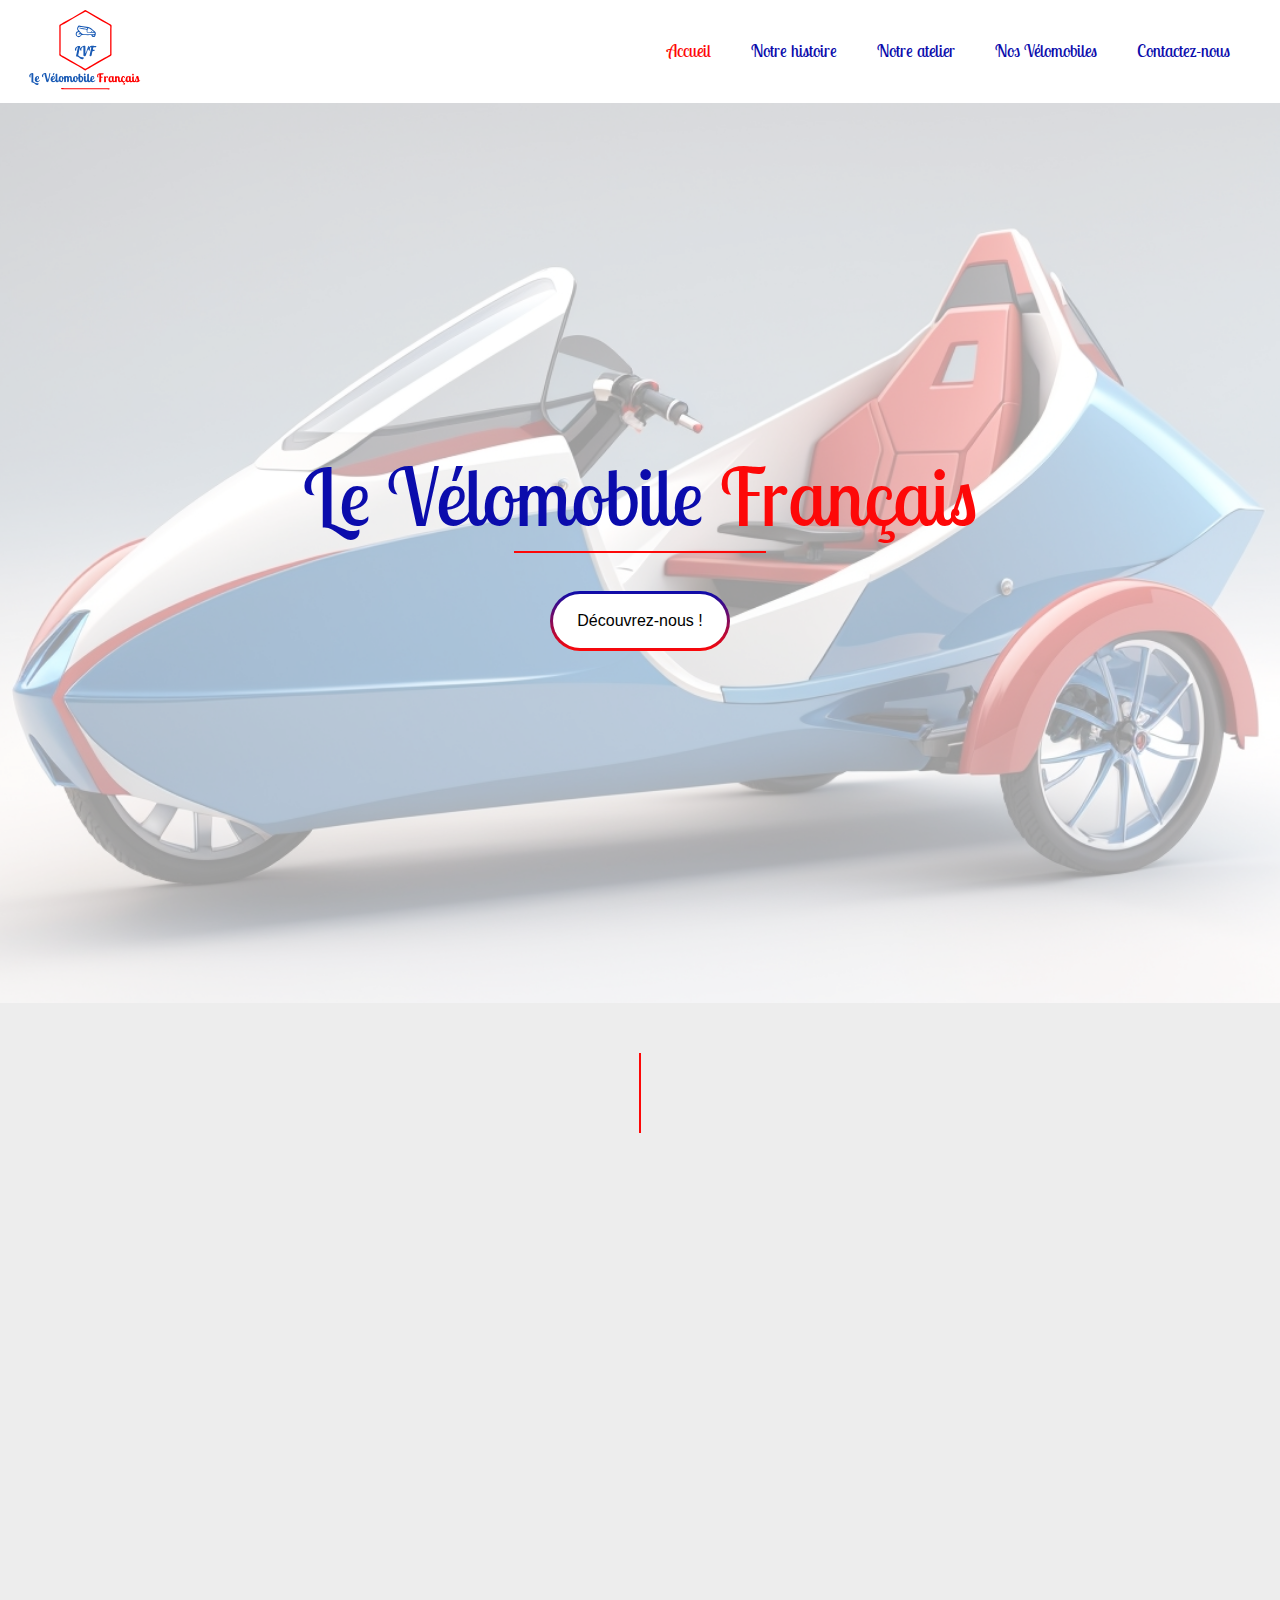
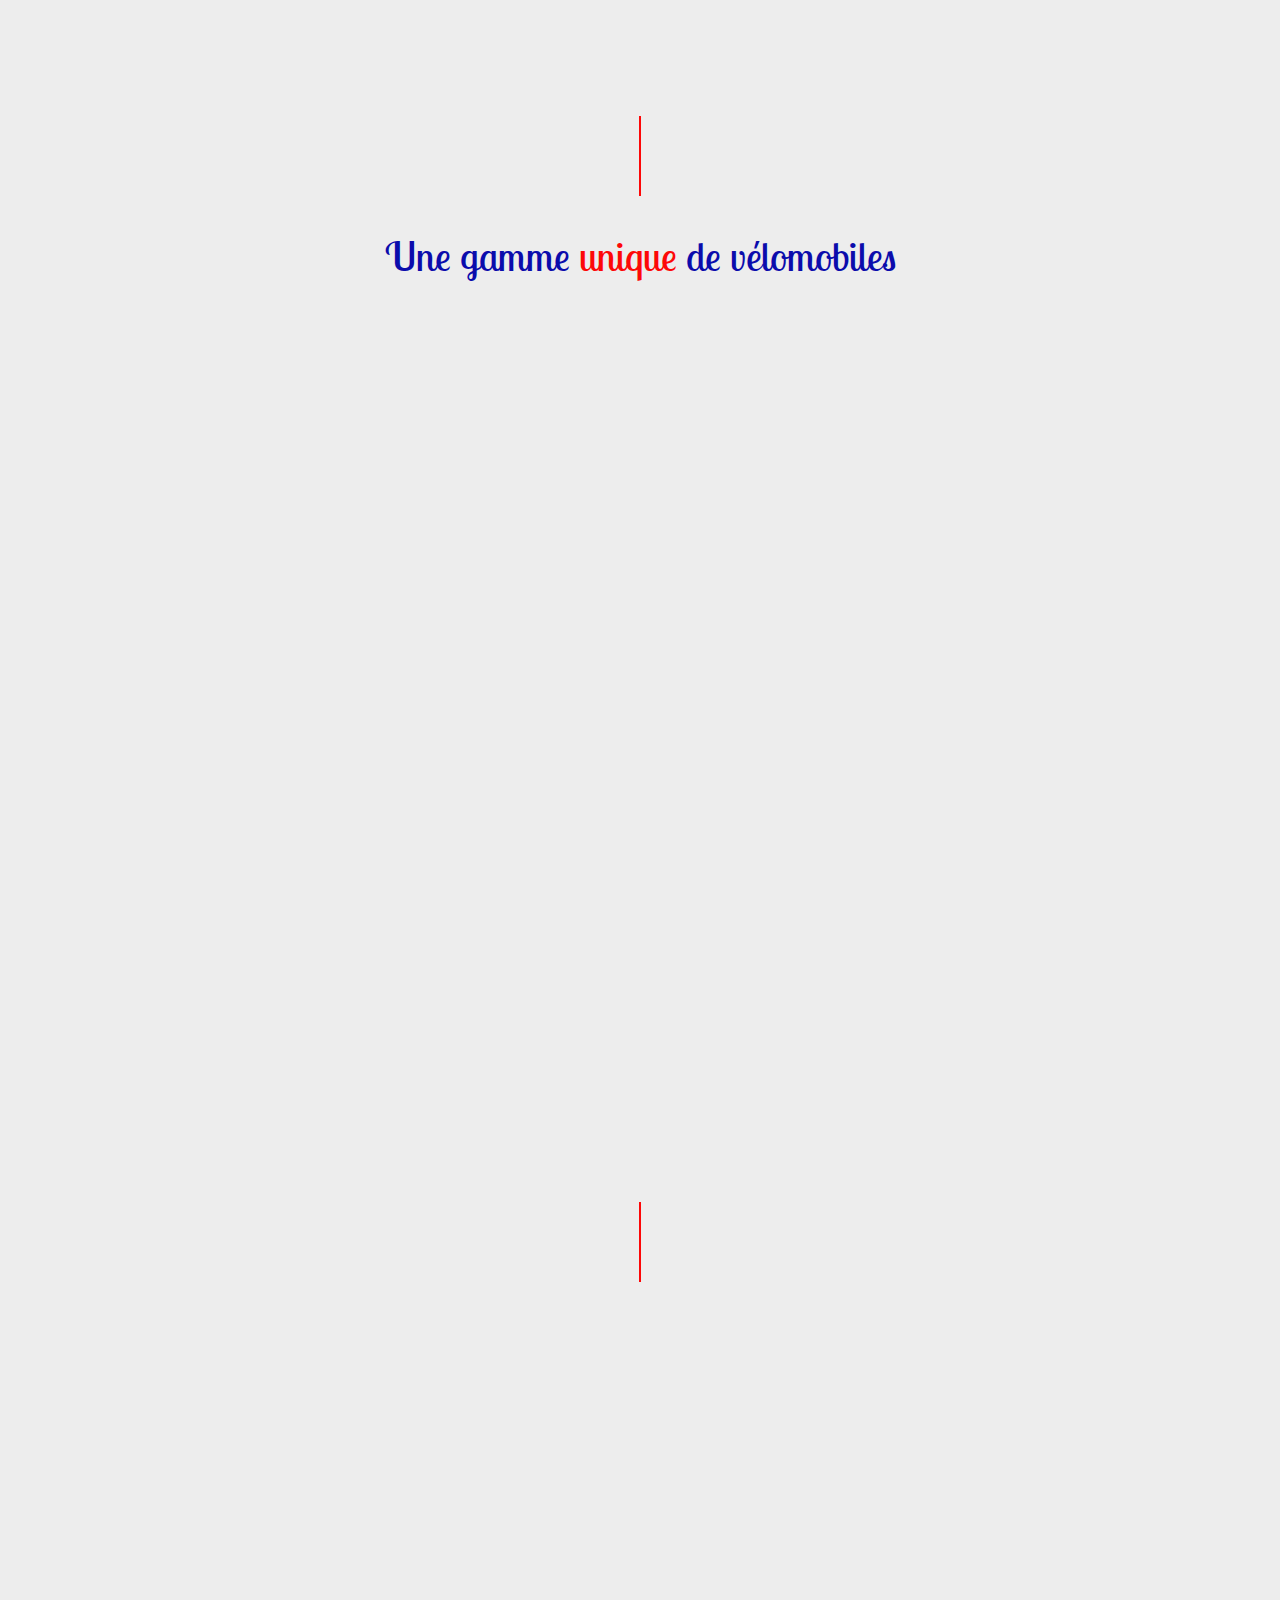
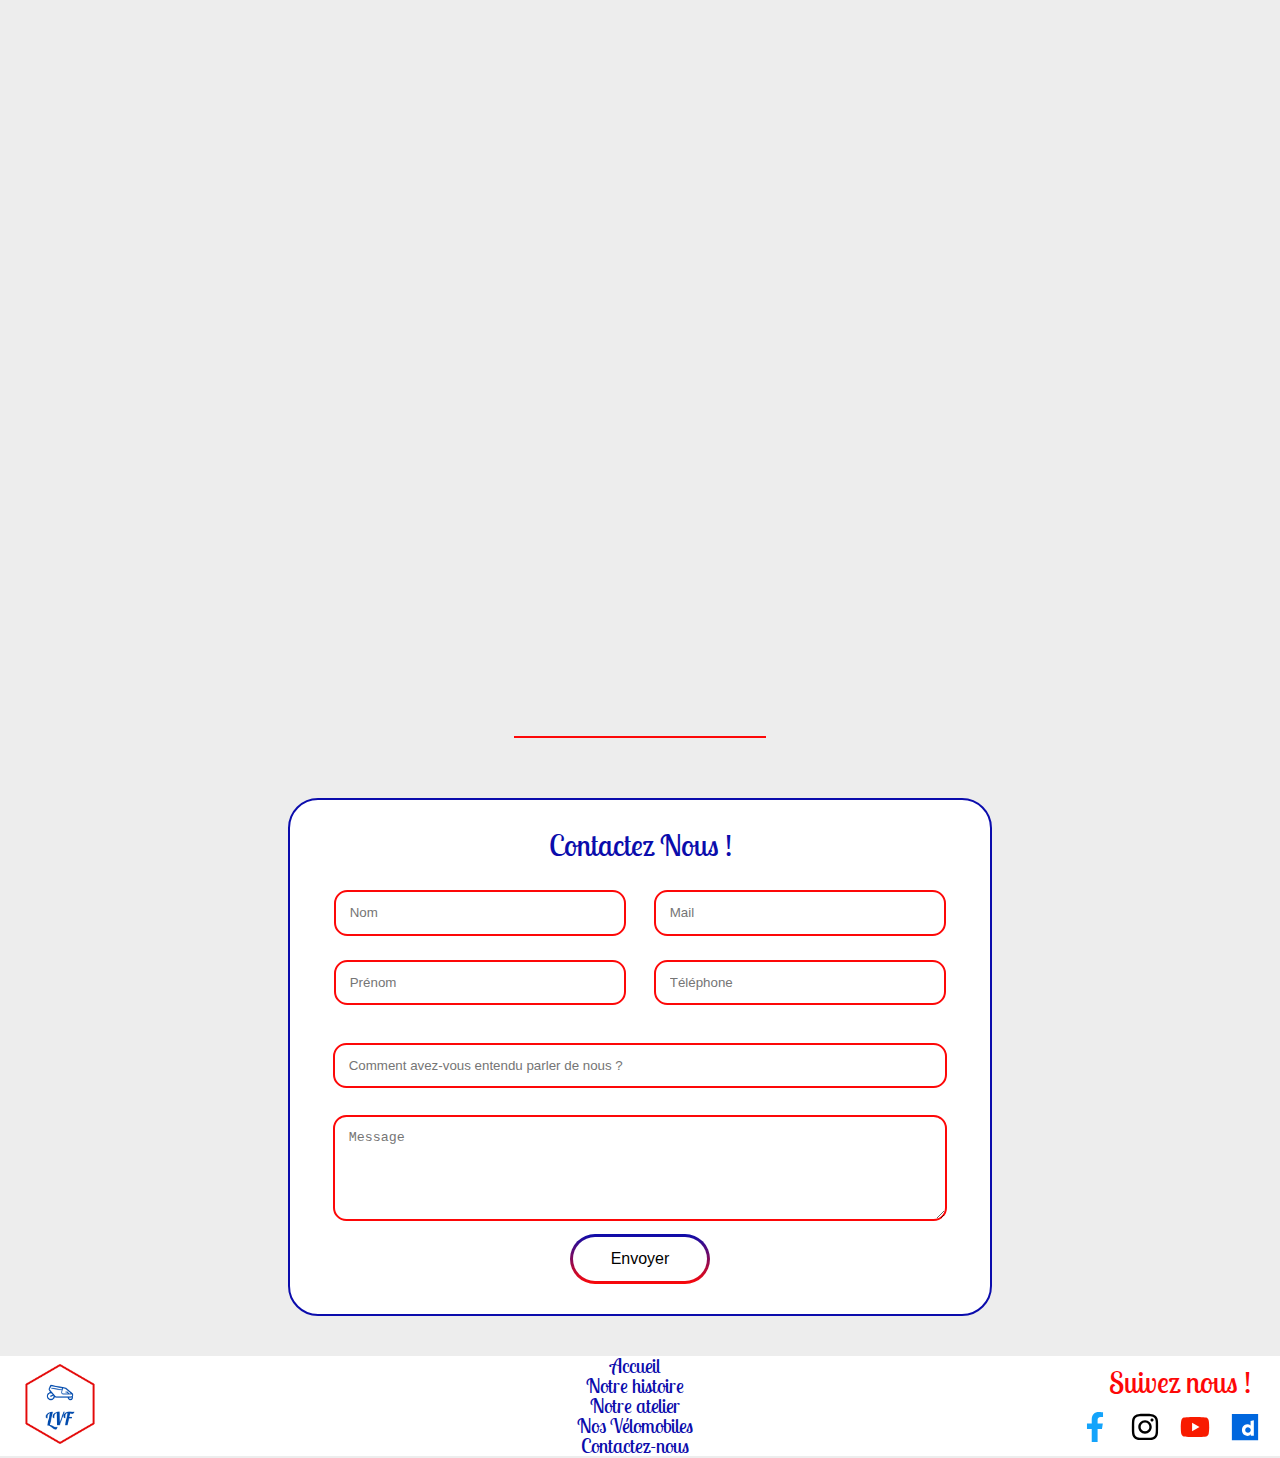
==== LVF/index.html @ bf7db711 "modif header/footer" ====
<!DOCTYPE html>
<html lang="fr">
  <head>
    <meta charset="UTF-8" />
    <meta name="viewport" content="width=device-width, initial-scale=1.0" />
    <link rel="stylesheet" href="./style/reset.css" />
    <link rel="preconnect" href="https://fonts.googleapis.com" />
    <link rel="preconnect" href="https://fonts.gstatic.com" crossorigin />
    <link
      href="https://fonts.googleapis.com/css2?family=Lobster+Two:wght@700&family=Roboto:wght@300;400;700&display=swap"
      rel="stylesheet"
    />
    <link rel="stylesheet" href="./style/general.css" />
    <link rel="stylesheet" href="./style/header.css" />
    <link rel="stylesheet" href="./style/footer.css" />
    <script type="module" src="./script/main.js"></script>
    <script type="module" src="./script/defilement.js" defer></script>
    <title>Le Vélomobile Français - Accueil</title>
  </head>
  <body>
    <header>
      <nav class="navbar" id="navbar">
        <a href="#" class="logo"
          ><img
            src="./assets/imgs/lvf-logo+txt.svg"
            alt="Logo Le Vélomobile Français"
            title="Logo LVF"
            id="logo"
        /></a>
        <a href="#" class="logo2"
          ><img
            src="./assets/imgs/logo.png"
            alt="Logo Le Vélomobile Français"
            title="Logo LVF"
            id="logo1"
        /></a>
        <div class="navlinks">
          <ul class="position-hover">
            <li><a href="#" class="active">Accueil</a></li>
            <li><a href="./html/histoire.html">Notre histoire</a></li>
            <li><a href="./html/usines.html">Notre atelier</a></li>
            <li><a href="./html/modeles.html">Nos Vélomobiles</a></li>
            <li><a href="#contact">Contactez-nous</a></li>
          </ul>
        </div>
        <div id="icons"></div>
      </nav>
    </header>
    <main>
      <div class="container-title">
        <div class="overlay">
          <h1>Le Vélomobile <span>Français</span></h1>
          <div class="horizontalLine"></div>
          <a href="./html/histoire.html">
            <button type="button" class="button-design">
              Découvrez-nous !
            </button>
          </a>
        </div>
      </div>
      <div class="verticalLine"></div>
      <section class="first-container">
        <div class="container-content reveal">
          <div class="content-text reveal-2">
            <p>
              Lorem ipsum dolor sit, amet consectetur adipisicing elit. Odio
              obcaecati alias ad velit voluptates provident facilis laudantium
              placeat voluptate, deleniti neque, eligendi quia distinctio
              dolorum exercitationem expedita libero dolores ex.
            </p>
          </div>
          <div class="picture-content-title reveal-2">
            <img src="assets/imgs/shop.png" />
          </div>
        </div>
      </section>

      <div class="verticalLine"></div>

      <section class="second-container">
        <h2>Une gamme <span class="active">unique</span> de vélomobiles</h2>

        <div class="container-box reveal">
          <div class="picture-content-one reveal-2">
            <img
              src="./assets/imgs/LVF Q.jpg"
              alt="Modèle de vélomobile LVF-Q"
              title="Modèle LVF-Q"
            />
          </div>
          <div class="content-about-one reveal-2">
            <h3>Notre modèle <span class="active-blue">LVF-Q</span></h3>
            <ul>
              <li>Caractéristiques technique</li>
              <li>poids</li>
              <li>vitesse</li>
              <li>machin</li>
            </ul>

            <a href="./html/modeles.html">
              <button type="button" class="button-design">
                En savoir plus !
              </button>
            </a>
          </div>
        </div>
        <div class="container-box reveal">
          <div class="content-about-two reveal-4">
            <h3>Notre modèle <span class="active">LVF-S</span></h3>
            <ul>
              <li>Caractéristiques technique</li>
              <li>poids</li>
              <li>vitesse</li>
              <li>machin</li>
            </ul>

            <a href="./html/modeles.html">
              <button type="button" class="button-design">
                En savoir plus !
              </button>
            </a>
          </div>
          <div class="picture-content-two reveal-4">
            <img
              src="./assets/imgs/LVF S.jpg"
              alt="Modèle de vélomobile LVF-S"
              title="Modèle LVF-S"
            />
          </div>
        </div>
      </section>

      <div class="verticalLine"></div>
      <section class="third-container">
        <div class="container-box three reveal">
          <div class="container-picture-three reveal-2">
            <h3>Notre <span class="active">Histoire</span></h3>
            <img
              src="../LVF/assets/imgs/comedie.jpg"
              alt="Image du centre-ville"
              title="Centre-ville"
            />
          </div>
          <div class="container-content-three reveal-2">
            <p>
              Lorem ipsum dolor sit amet, consectetur adipisicing elit.
              Blanditiis atque rerum beatae excepturi libero ad, iste laudantium
              ab culpa quod quae facere. Reiciendis commodi voluptate quod non
              fugit esse aperiam.
            </p>
            <a href="./html/histoire.html"
              ><button type="button" class="button-design">
                Notre histoire
              </button></a
            >
          </div>
        </div>
        <div class="container-box threeBis reveal">
          <div class="container-content-three reveal-3">
            <p>
              Lorem ipsum dolor sit amet, consectetur adipisicing elit.
              Blanditiis atque rerum beatae excepturi libero ad, iste laudantium
              ab culpa quod quae facere. Reiciendis commodi voluptate quod non
              fugit esse aperiam.
            </p>
            <a href="./html/usines.html"
              ><button type="button" class="button-design">
                Notre Usine
              </button></a
            >
          </div>
          <div class="container-picture-three reveal-3">
            <h3><span class="active">Notre</span> Usine</h3>
            <img
              src="../LVF/assets/imgs/DreamShaper_v7_generate_factory_picture_with_photovoltaic_pane_1.jpg"
              alt="Image du centre-ville"
              title="Centre-ville"
            />
          </div>
        </div>
      </section>
      <div class="horizontalLine"></div>
    </main>
  </body>
</html>
---- LVF/style/general.css ----
:root {
  --blue: #0b0cac;
  --red: #fd0808;
  --black: #000;
  --white: #fff;
  --background: #ededed;
}

html {
  font-family: "Roboto", sans-serif;
  font-size: 1rem;
  scroll-behavior: smooth;
}

body {
  margin: 0;
  height: 100%;
  width: 100%;
}

h1,
h2,
h3,
h4 {
  font-family: "Lobster Two", fantasy;
}

h3 {
  font-size: 1.5em;
}

body {
  background-color: var(--background);
}

/*Image qui prend toute la largeur*/
.wide {
  width: 100%;
}
.img-cover {
  object-fit: cover;
}

/*Image inversée*/
.flipped {
  transform: scaleX(-1);
}

h2 {
  color: var(--blue);
  font-size: 2em;
  text-align: center;
  margin: 1em 0;
}

/*Premiere section */

.container-title {
  background-image: url("../assets/imgs/LVF\ Q.jpg");
  height: 100vh;
  background-size: cover;
  background-position: center;
  position: relative;
  margin: 0 0 2.5em;
}
/*filtre eclaircissant*/
.overlay {
  display: flex;
  justify-content: center;
  flex-direction: column;
  align-items: center;
  position: absolute;
  top: 0;
  right: 0;
  bottom: 0;
  left: 0;
  background-color: rgba(255, 255, 255, 0.6);
  z-index: 1;
}

.container-title h1 {
  font-size: 4em;
  color: var(--blue);
  margin: 0 0 5px 0;
  z-index: 1;
}
.container-title span {
  color: var(--red);
}

.overlay .button-design {
  width: 180px;
  height: 60px;
  z-index: 1;
  background: rgba(255, 255, 255, 0.8);
  background-image: linear-gradient(180deg, white, white),
    linear-gradient(180deg, var(--blue), var(--red));
  border: 3px solid transparent;
  background-clip: padding-box, border-box;
  background-origin: border-box;
  margin: 1.75rem 0 0 0;
  border-radius: 30px;
  font-size: 16px;
  cursor: pointer;
  transition: transform 0.1s ease-out;
}

.button-design {
  width: 140px;
  height: 50px;
  z-index: 1;
  background-image: linear-gradient(180deg, white, white),
    linear-gradient(180deg, var(--blue), var(--red));
  border: 3px solid transparent;
  background-clip: padding-box, border-box;
  background-origin: border-box;
  margin: 1.75rem 0 0 0;
  border-radius: 30px;
  font-size: 16px;
  cursor: pointer;
  transition: transform 0.1s ease-out;
}

.button-design:hover {
  transform: scale(1.1);
}

.horizontalLine {
  width: 250px;
  border: 1px solid var(--red);
  text-align: center;
  margin: 3em auto;
}

.container-title .overlay .horizontalLine {
  margin: 10px auto;
}

.verticalLine {
  width: 0;
  height: 80px;
  border-right: 2px solid var(--red);
  margin: 10px auto;
}

section {
  margin: 2em 0 2em 0;
}

/*Premiere section présentation*/
.container-content {
  display: flex;
  justify-content: space-between;
  align-items: center;
}
.content-text {
  padding: 2em;
}
.picture-content-title img {
  width: 850px;
  height: 500px;
}


/*Notre gamme unique*/
.container-box {
  display: flex;
  justify-content: space-between;
  margin: 40px 0 0 0;
  align-items: start;
}
.picture-content-one img {
  width: 43.75rem;
  height: 25rem;
  border-radius: 0 400px 100px 0;
}
.content-about-one {
  display: flex;
  flex-direction: column;
  align-items: center;
  margin: 3.75rem 12.5rem 0 0;
  background-color: var(--white);
  padding: 1.5em;
  border-radius: 10% 20% 10% 20%;
  box-shadow: var(--blue) 0px 2px 5px -1px, var(--blue) 0px 1px 3px -1px;
  transition: transform 0.1s ease-out;
}


.content-about-one ul li {
  text-align: center;
  margin: 0.5em 0 0 0;
}
.active-blue {
  color: var(--blue);
}
.picture-content-two img {
  width: 43.75rem;
  height: 25rem;
  border-radius: 400px 0 0 100px;
}

.content-about-two {
  display: flex;
  flex-direction: column;
  align-items: center;
  margin: 3.75rem 0 0 12.5rem;
  background-color: var(--white);
  padding: 1.5em;
  border-radius: 20% 10% 20% 10%;
  transition: transform 0.1s ease-out;
  box-shadow: var(--red) 0px 2px 5px -1px, var(--red) 0px 1px 3px -1px;
}
.content-about-two:hover {
  transform: scale(1.1);
}
.content-about-two ul li {
  text-align: center;
  margin: 0.5em 0 0 0;
}

/*section histoire/usine*/
.container-picture-three {
  text-align: center;
}
.container-picture-three h3 {
  color: var(--blue);
  margin: 0 0 1.5rem 0;
}
.container-picture-three img {
  width: 43.75rem;
  height: 25rem;
}
.container-content-three {
  display: flex;
  width: 25rem;
  margin: 8rem auto;
  flex-direction: column;
  justify-content: center;
  align-items: center;
  text-align: justify;
}

/*formulaire*/

form {
  border: 2px solid var(--blue);
  display: flex;
  width: 50%;
  display: flex;
  flex-direction: column;
  margin: 0 auto;
  padding: 1.5em;
  border-radius: 1.5em;
  background-color: var(--white);
}
form h3 {
  text-align: center;
  color: var(--blue);
  margin: 0 0 1em 0;
}

/* Cacher les labels sauf pour les Screen Readers */
label {
  clip: rect(0 0 0 0);
  clip-path: inset(50%);
  height: 1px;
  overflow: hidden;
  position: absolute;
  white-space: nowrap;
  width: 1px;
}

.div-form-container {
  display: flex;
  justify-content: space-between;
  align-items: center;
  width: 100%;
}
.first-form-bloc,
.second-form-bloc {
  margin: 0 auto;
  text-align: center;
  width: 100%;
}
.first-form-bloc input,
.second-form-bloc input {
  width: 91%;
  box-sizing: border-box;
  margin: 0 0 1.8em 0;
}

input,
textarea {
  margin: 1em;
  padding: 1em;
  border-radius: 1em;
  border: 2px solid var(--red);
}

form .button-design {
  margin: 0 auto;
}
/*style pour le défilement transition*/
.reveal-loaded .reveal [class*="reveal-"] {
  opacity: 0 !important;
  animation: none !important;
  transition: 0s !important;
}

.reveal-loaded [class*="reveal-"] {
  animation: revealAnimation 1s cubic-bezier(0.5, 0, 0, 1) both;
}

.reveal-loaded .reveal-2 {
  animation-delay: 0.1s;
}

.reveal-loaded .reveal-3 {
  animation-delay: 0.2s;
}

.reveal-loaded .reveal-4 {
  animation-delay: 0.3s;
}

@media (prefers-reduced-motion: reduce) {
  .reveal-loaded [class*="reveal-"] {
    animation: none !important;
  }
}

@keyframes revealAnimation {
  0% {
    opacity: 0;
    transform: translateY(30px);
  }
  100% {
    opacity: 1;
    transform: translateY(0px);
  }
}


/*Media QUERIES*/

@media screen and (max-width: 992px) {
  .container-title {
    width: 100%;
    height: 50vh;
  }
  .container-title h1 {
    font-size: 2.3em;
  }
  .container-content {
    display: flex;
    flex-direction: column;
  }
  .content-text {
    margin: 10px auto;
    width: 70%;
    text-align: justify;
  }
  .picture-content-title img {
    width: 100%;
    height: auto;
  }
  .picture-content-one img {
    width: 100%;
    height: auto;
  }
  .content-about-one .button-design {
    margin: 1em 0 0 1em;
  }
  .content-about-two .button-design {
    margin: 1em 1em 0 0;
  }
  h3 {
    font-size: 1em;
  }
  .content-about-one,
  .content-about-two {
    margin: 0 1em 0 1em;
  }

  .picture-content-two img {
    width: 100%;
    height: auto;
  }
  .container-picture-three img {
    width: 100%;
    height: auto;
  }
  .three {
    display: flex;
    flex-direction: column;
  }
  .container-content-three {
    margin: 1em auto;
  }
  .threeBis {
    display: flex;
    flex-direction: column;
  }
  .threeBis .container-picture-three {
    order: 1;
  }
  .threeBis .container-content-three {
    order: 2;
  }
  .div-form-container {
    display: flex;
    flex-direction: column;
  }
}

/*** MEDIA QUERIES GENERAUX ***/

/* Extra small devices (phones, 600px and down) */
@media only screen and (max-width: 600px) {
  body {
    font-size: 1em;
  }
}

/* Small devices (portrait tablets and large phones, 600px and up) */
@media only screen and (min-width: 600px) {
  body {
    font-size: 1em;
  }
}

/* Medium devices (landscape tablets, 768px and up) */
@media only screen and (min-width: 768px) {
  body {
    font-size: 1.1em;
  }
}

/* Large devices (laptops/desktops, 992px and up) */
@media only screen and (min-width: 992px) {
  body {
    font-size: 1.2em;
  }
 }
 
 /* Extra large devices (large laptops and desktops, 1200px and up) */
 @media only screen and (min-width: 1200px) {
  body {
    font-size: 1.25em;
  }
 }
---- LVF/style/header.css ----
:root {
  --blue: #0b0cac;
  --red: #fd0808;
  --black: #000;
  --white: #fff;
}

header {
  height: 100%;
  width: 100%;
  background-color: var(--white);
}



#logo {
  width: 150px;
  height: 80px;
}
#logo1{
  width:80px;
  height: 80px;
  display:none;
}
.navbar {
  display: flex;
  justify-content: space-between;
  padding: 10px;
  align-items: center;
  box-sizing: border-box;
}
.navbar a {
  text-decoration: none;
  color: black;
}

.navlinks ul {
  display: flex;
  justify-content: space-between;
  align-items: center;
  font-family: "Lobster Two", fantasy;
  font-size: 17px;
}
/*ligne au survol de la souris*/
.navlinks ul li a {
  position: relative;
}
.navlinks ul li a::before {
  content: "";
  width: 0;
  height: 2px;
  background-color: var(--red);
  /* Couleur du trait */
  position: absolute;
  bottom: -5px;
  left: 0;
  transition: 0.5s ease;
}

/* Au survol du lien, on élargi le trait */
.navlinks ul li a:hover::before {
  width: 100%;
  /* Largeur maximale du trait */
}
.navlinks ul li {
  margin: 0 40px 0 0;
}

.navlinks ul li a {
  color: var(--blue);
}

.active {
  color: var(--red) !important;
}

#icons {
  cursor: pointer;
  display: none;
}

/* Gestion mobiles */

@media (max-width: 800px) {
  #icons {
    display: block;
    margin: 0 1em 0 0;
  }

  #icons:before {
    content: "\2630";
    z-index: 9;
    font-size: 2em;
    color: var(--blue)
  }

  .activeBurger #icons:before {
    content: "\2715";
    z-index: 10;
  }
  .navbar {
    height: 130px;
  }
  #logo{
    display:none;
  }
  .logo2{
    position: absolute;
    margin: 0 1em 0 1em;
  }
  #logo1 {
    display: block;
    
  }
  nav ul {
    z-index: 5;
    position: absolute;
    left: -100%;
    top: 0;
    flex-direction: column;
    background-color: white;
    width: 100%;

    transition: 0.25s;
  }

  nav ul li {
    width: 100%;
    text-align: center;
    padding: 3px 0;
  }

  nav.activeBurger ul {
    left: 35%;
    width: 50%;
  }
}
---- LVF/style/footer.css ----
:root {
  --blue: #0b0cac;
  --red: #fd0808;
  --black: #000;
  --white: #fff;
  --background: #ededed;
}

/*footer*/

footer {
  background-color: white;
}
.div-container {
  display: flex;
  justify-content: space-between;
  align-items: center;
}
.ul-box {
  margin: 0 0 0 3.5em;
  text-align: center;
  font-family: "Lobster two", sans-serif;
}
.div-title-tab h3 {
  margin: 0 0 0.5em 0;
  color: var(--red);
}
.ul-box ul li a {
  text-decoration: none;
  color: var(--blue);
}
.div-social-tab {
  display: flex;
  align-items: center;
  flex-direction: column;
}

.div-social-tab img {
  width: 30px;
  height: 30px;
  margin: 0 1em 0 0;
}
.div-logo img {
  width: 80px;
  height: 80px;
  margin: 0 1em 0 1em;
}

/* couleurs icones */

.icon0{
  filter: invert(70%) sepia(55%) saturate(6953%) hue-rotate(179deg) brightness(104%) contrast(97%);
}

.icon2{
  filter: invert(18%) sepia(77%) saturate(6926%) hue-rotate(15deg) brightness(103%) contrast(110%);
}

.icon3{
  filter: invert(24%) sepia(55%) saturate(3353%) hue-rotate(202deg) brightness(102%) contrast(101%);
}

@media screen and (max-width: 992px) {
  .div-social-tab {
    display: flex;
    margin: 0 1em 0 0;
  }
  .div-social-tab img {
    width: 100%;
  }
  .div-icon-tab {
    display: flex;
    flex-direction: row;
  }
}
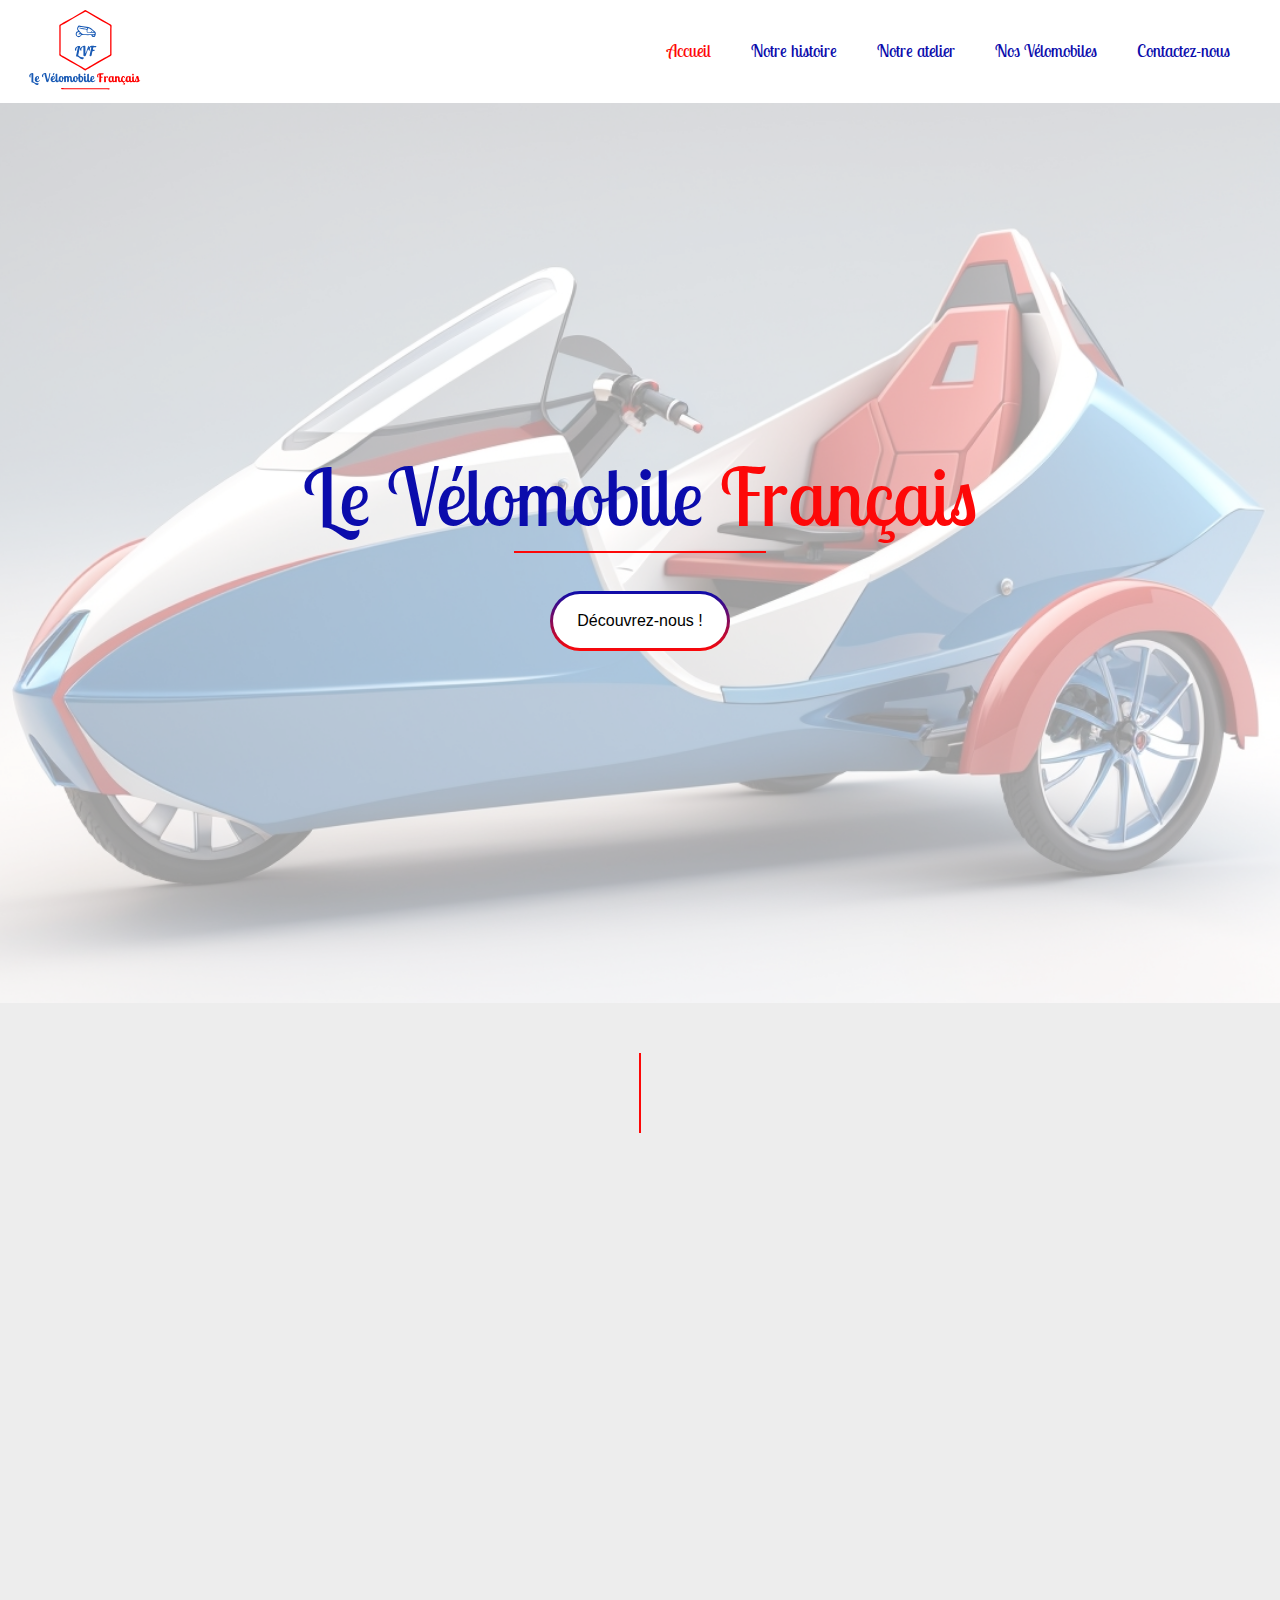
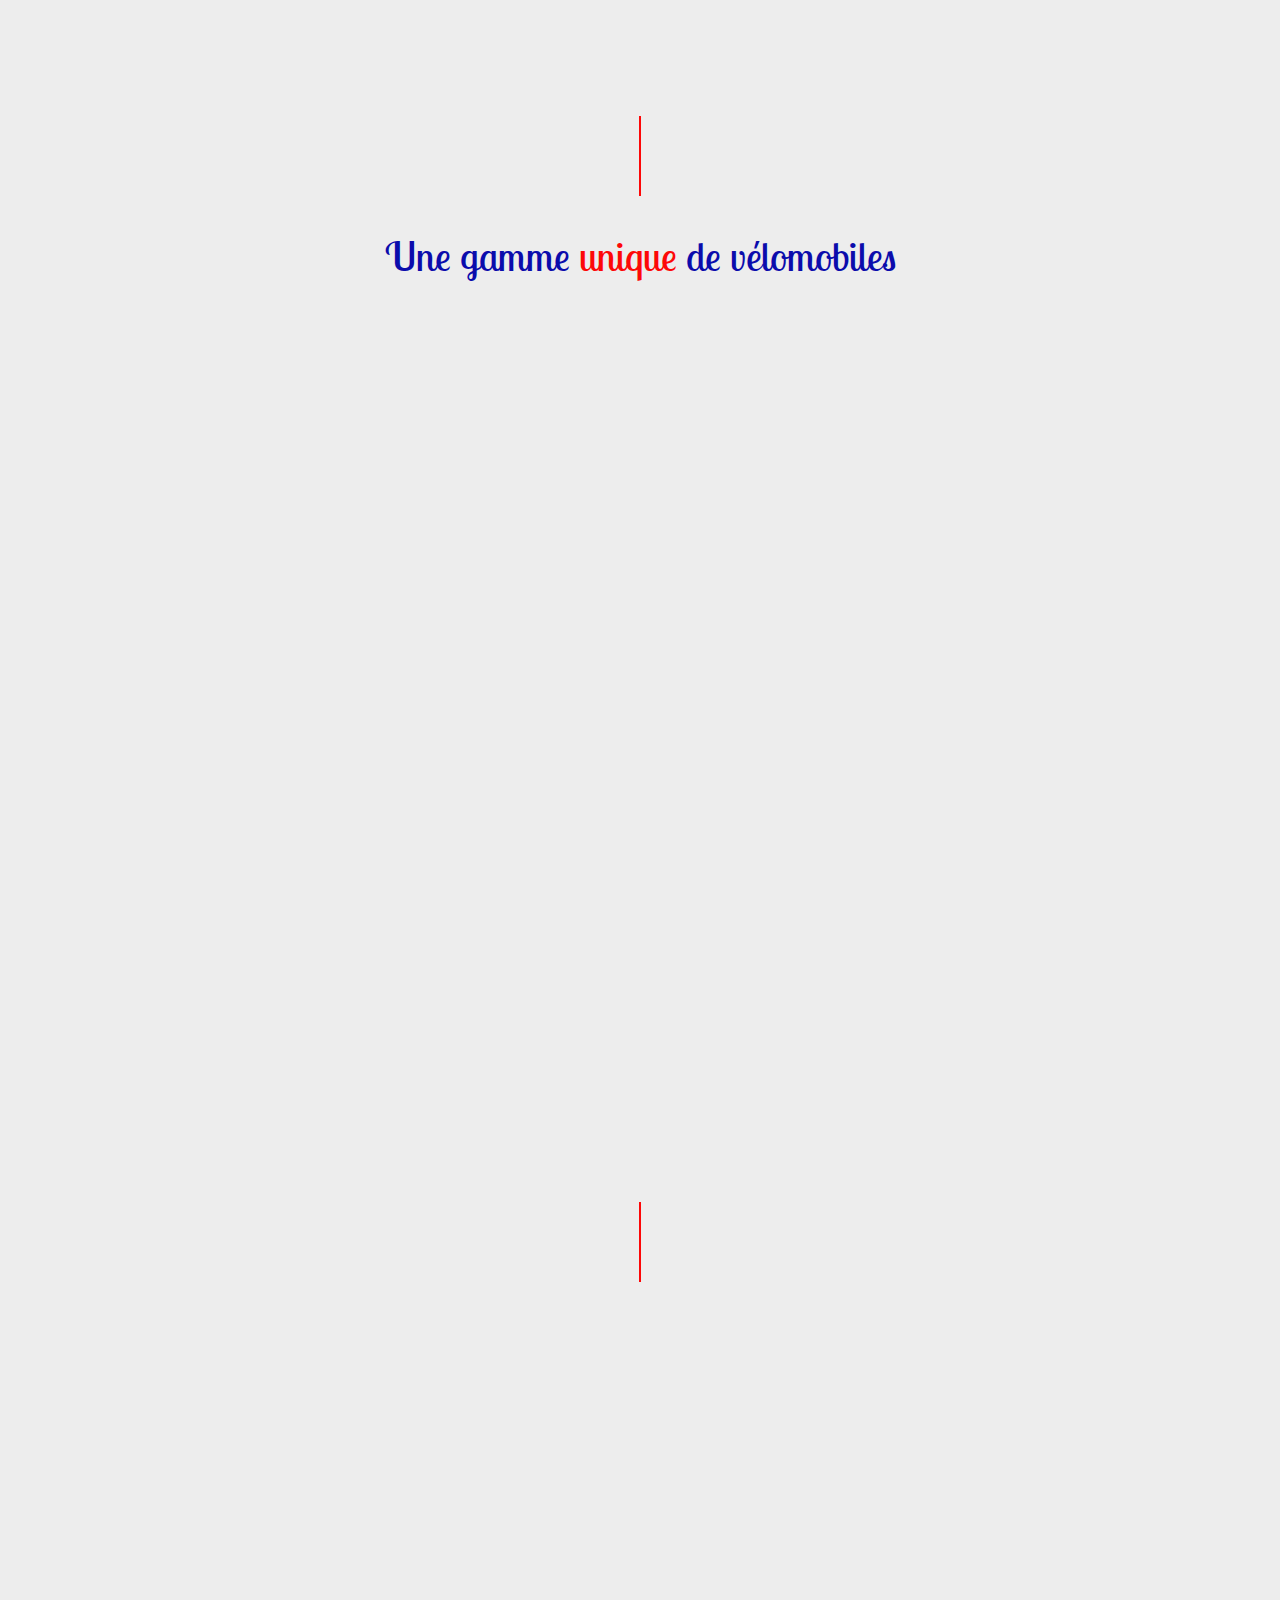
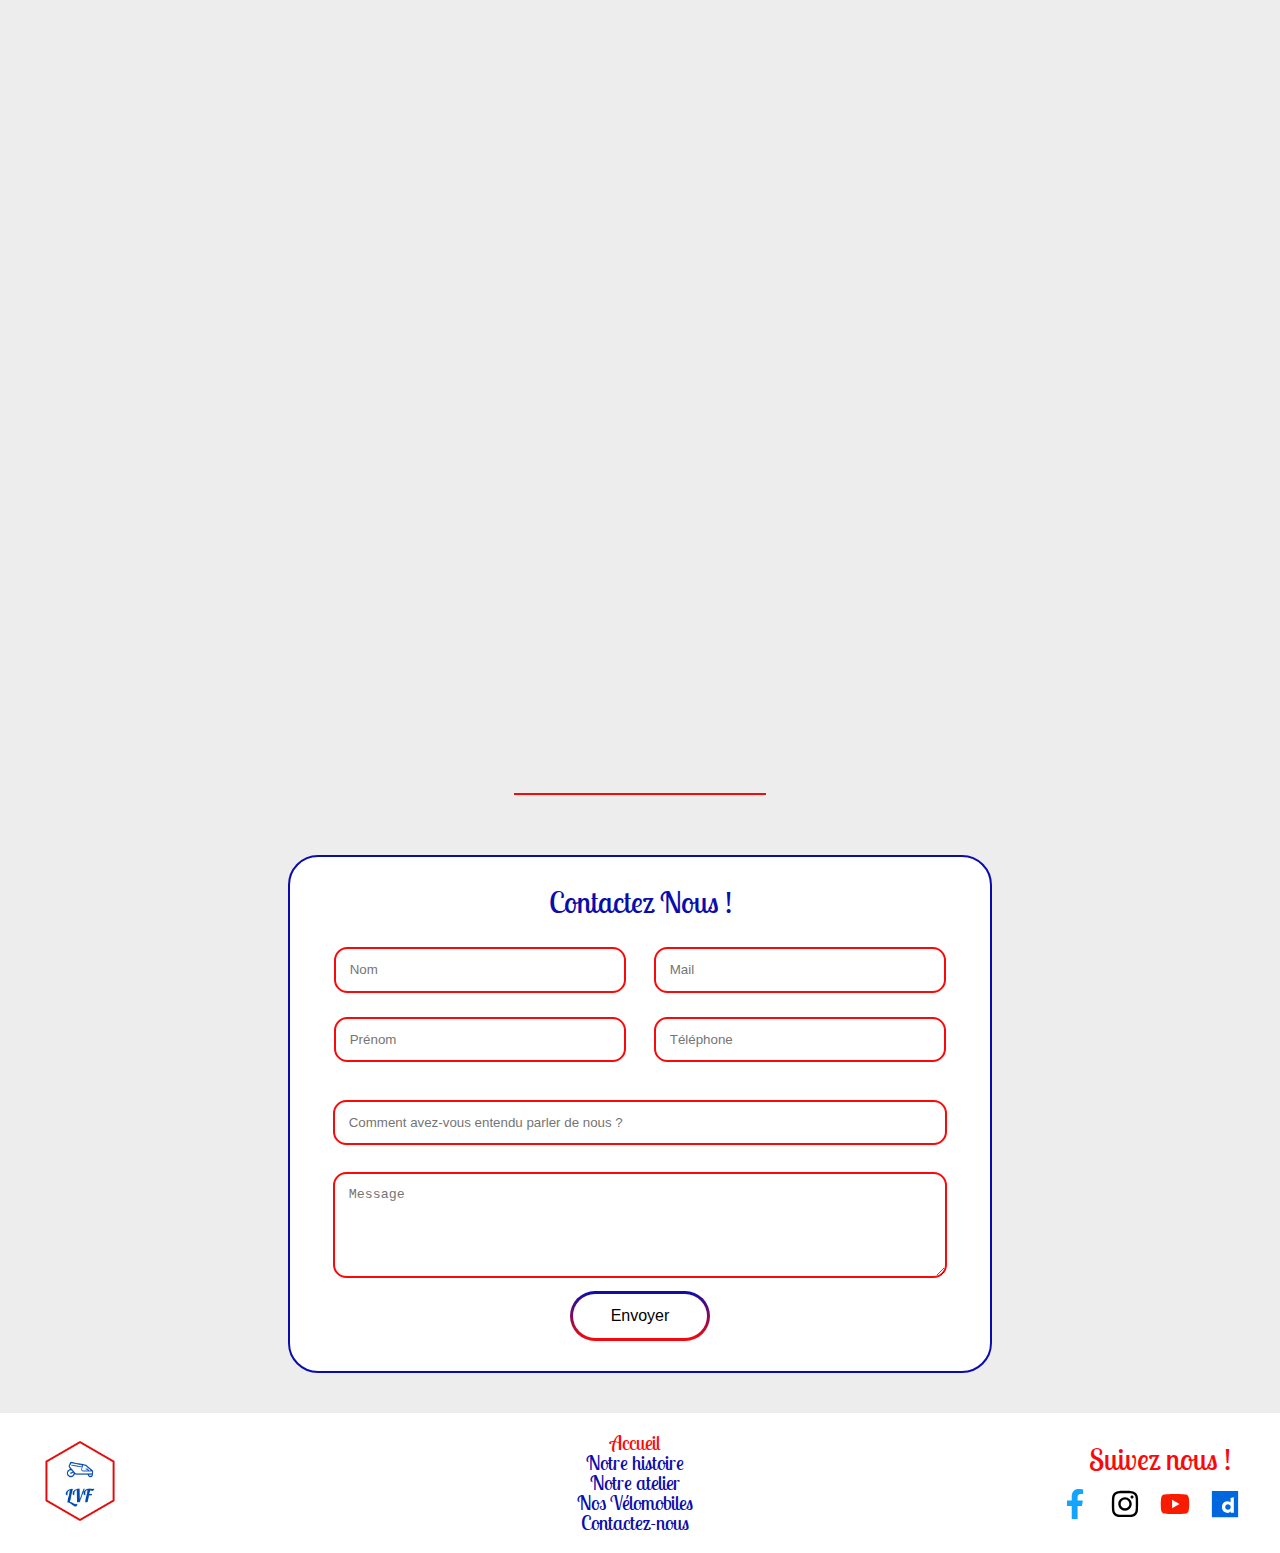
==== commit 83385352: "Merge branch 'developgbb'" ====
--- a/LVF/index.html
+++ b/LVF/index.html
@@ -63,10 +63,12 @@
         <div class="container-content reveal">
           <div class="content-text reveal-2">
             <p>
-              Lorem ipsum dolor sit, amet consectetur adipisicing elit. Odio
-              obcaecati alias ad velit voluptates provident facilis laudantium
-              placeat voluptate, deleniti neque, eligendi quia distinctio
-              dolorum exercitationem expedita libero dolores ex.
+              Nos showrooms sont à l'image de nos produits, modernes et
+              parfaitement intégrés à leur environnement.Venir découvrir ces
+              lieux de partage et d'informations afin de pouvoir, peut être,
+              visiter notre usine en exclusivitée.Très vite vous pourrez venir y
+              essayer nos modèles LVF-Q et LVF-S en exclusivité et passer
+              commande.
             </p>
           </div>
           <div class="picture-content-title reveal-2">
@@ -92,9 +94,9 @@
             <h3>Notre modèle <span class="active-blue">LVF-Q</span></h3>
             <ul>
               <li>Caractéristiques technique</li>
-              <li>poids</li>
-              <li>vitesse</li>
-              <li>machin</li>
+              <li>poids : 130kg</li>
+              <li>vitesse: jusqu'à 45km/h</li>
+              <li>Prix : A partir de 5000€*</li>
             </ul>
 
             <a href="./html/modeles.html">
@@ -109,9 +111,9 @@
             <h3>Notre modèle <span class="active">LVF-S</span></h3>
             <ul>
               <li>Caractéristiques technique</li>
-              <li>poids</li>
-              <li>vitesse</li>
-              <li>machin</li>
+              <li>poids : 100kg</li>
+              <li>vitesse : Jusqu'à 70km/h</li>
+              <li>prix : A partir de 8000€*</li>
             </ul>
 
             <a href="./html/modeles.html">
@@ -143,10 +145,12 @@
           </div>
           <div class="container-content-three reveal-2">
             <p>
-              Lorem ipsum dolor sit amet, consectetur adipisicing elit.
-              Blanditiis atque rerum beatae excepturi libero ad, iste laudantium
-              ab culpa quod quae facere. Reiciendis commodi voluptate quod non
-              fugit esse aperiam.
+              Conscients des enjeux écologiques et originaires d'une grande
+              ville à taille humaine, nous nous sommes naturellement orienté
+              vers un moyen de transport écologique, partique et
+              accessible.Montpellier et ses environs offre le meileur de la vie
+              citadine mais également périurbaine et un terrain de jeu
+              privilégié pour nos Vélomobiles.
             </p>
             <a href="./html/histoire.html"
               ><button type="button" class="button-design">
@@ -158,10 +162,10 @@
         <div class="container-box threeBis reveal">
           <div class="container-content-three reveal-3">
             <p>
-              Lorem ipsum dolor sit amet, consectetur adipisicing elit.
-              Blanditiis atque rerum beatae excepturi libero ad, iste laudantium
-              ab culpa quod quae facere. Reiciendis commodi voluptate quod non
-              fugit esse aperiam.
+              Notre usine de Mendes (Aveyron) est un modèle de production
+              décarbonné. Sortie de terre il y a maintenant 8 mois et tirant
+              profit des ressources naturelles (photovoltaïque et éolien), elle
+              sera pleinement opérationelle au premier trimestre 2024.
             </p>
             <a href="./html/usines.html"
               ><button type="button" class="button-design">
--- a/LVF/style/header.css
+++ b/LVF/style/header.css
@@ -131,7 +131,7 @@
   }
 
   nav.activeBurger ul {
-    left: 35%;
+    left: 32%;
     width: 50%;
   }
 }
--- a/LVF/style/footer.css
+++ b/LVF/style/footer.css
@@ -10,6 +10,7 @@
 
 footer {
   background-color: white;
+  padding: 1em;
 }
 .div-container {
   display: flex;
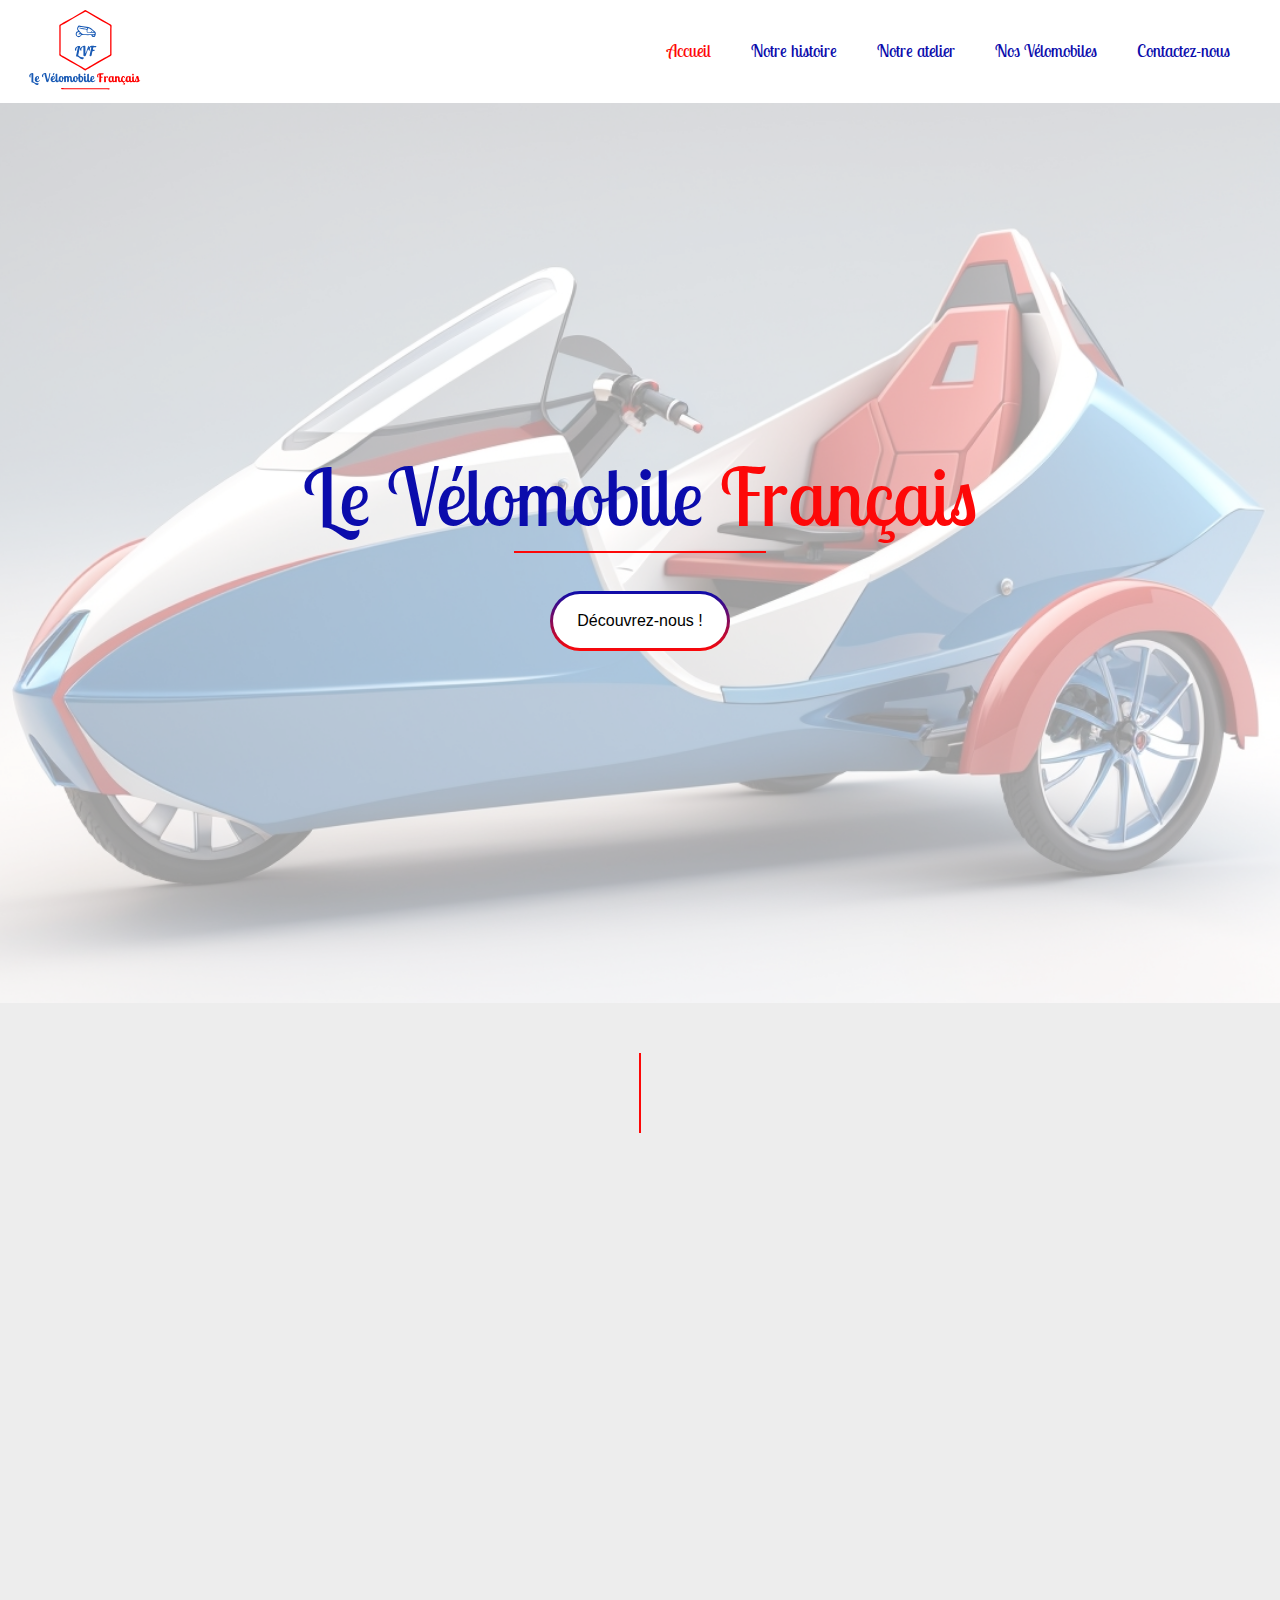
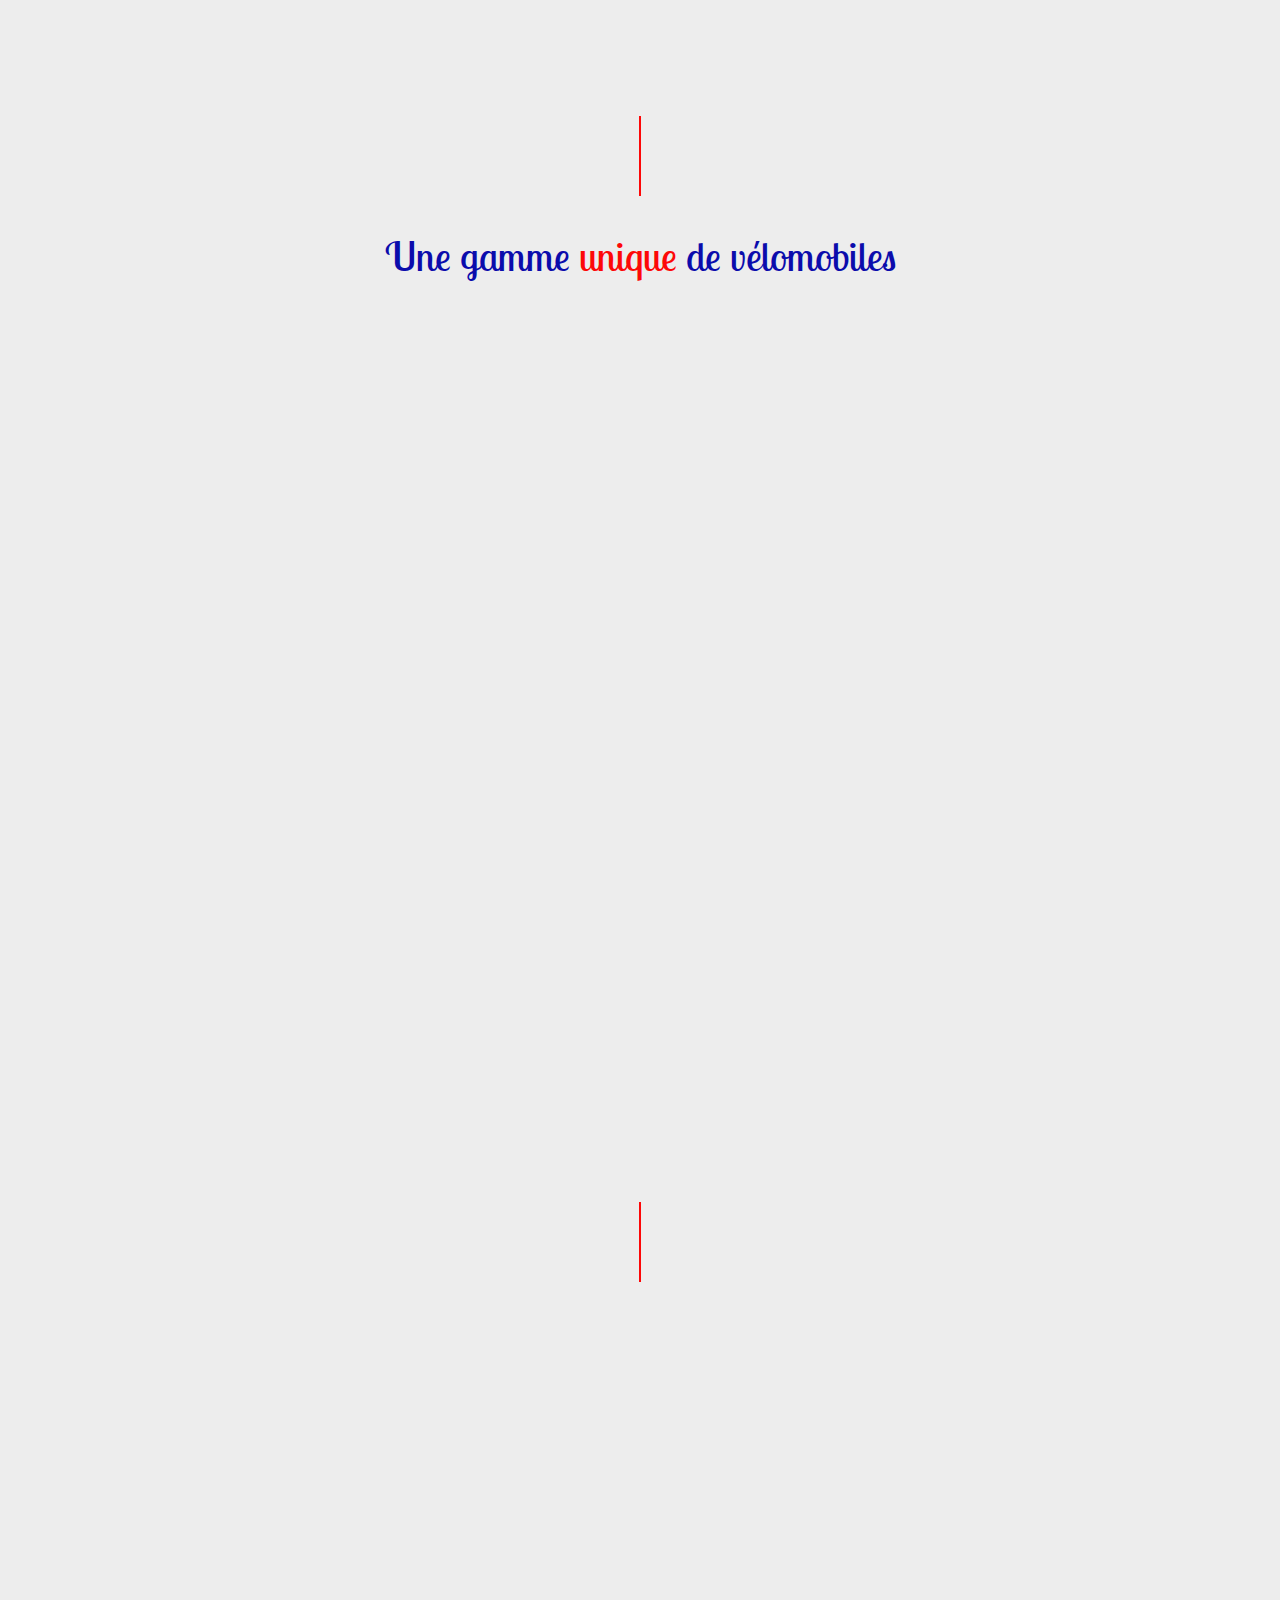
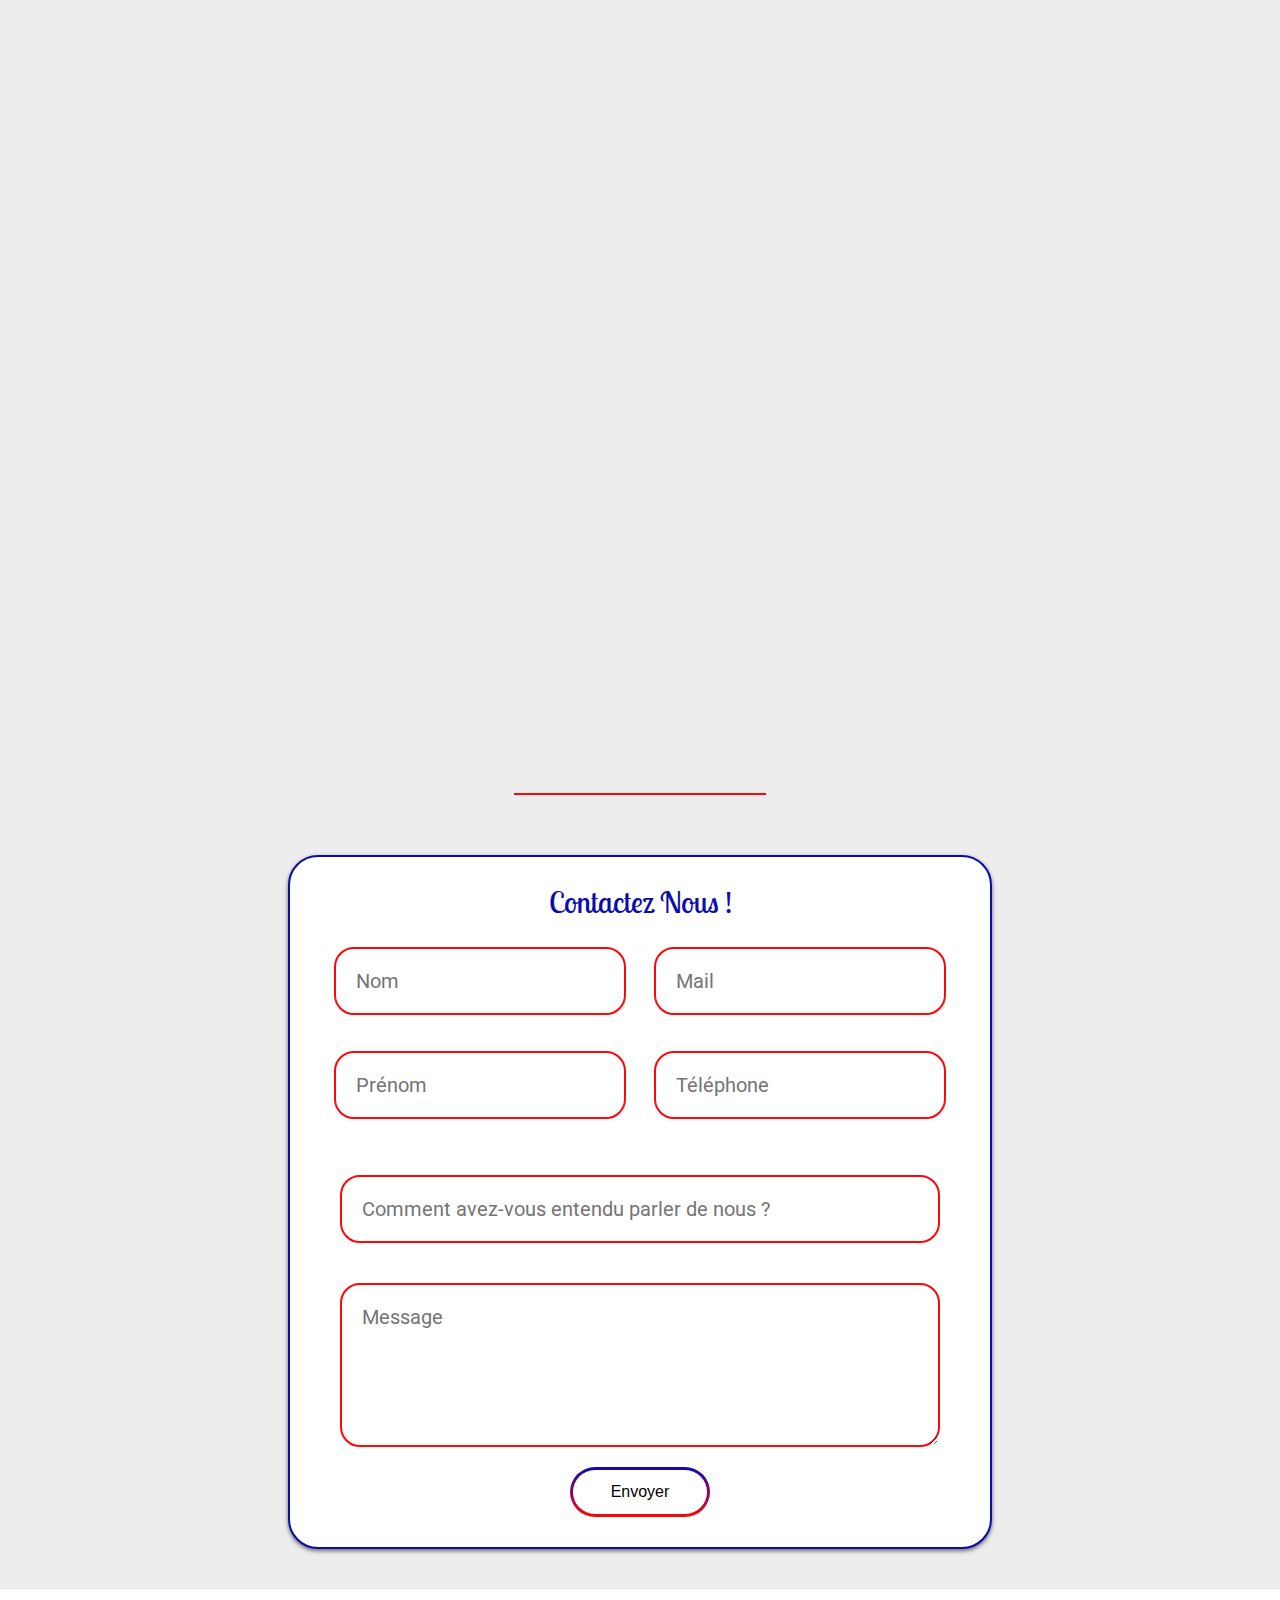
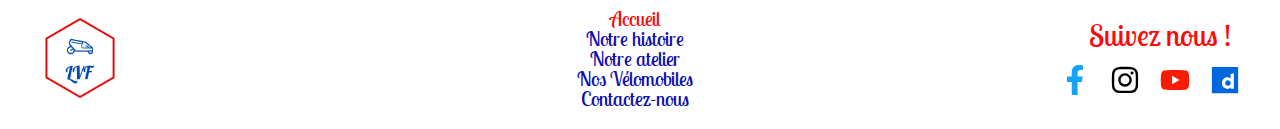
==== commit 0e4fd57a: "correction des link de styles dans modeles.html qui ont été dupliqués. Ajout de footer.css dans inde" ====
--- a/LVF/index.html
+++ b/LVF/index.html
@@ -13,6 +13,7 @@
     <link rel="stylesheet" href="./style/general.css" />
     <link rel="stylesheet" href="./style/header.css" />
     <link rel="stylesheet" href="./style/footer.css" />
+    <link rel="stylesheet" href="./style/form.css" />
     <script type="module" src="./script/main.js"></script>
     <script type="module" src="./script/defilement.js" defer></script>
     <title>Le Vélomobile Français - Accueil</title>
--- a/LVF/style/form.css
+++ b/LVF/style/form.css
@@ -0,0 +1,70 @@
+/*formulaire*/
+
+form {
+  border: 2px solid var(--blue);
+  display: flex;
+  width: 50%;
+  display: flex;
+  flex-direction: column;
+  margin: 0 auto;
+  padding: 1.5em;
+  border-radius: 1.5em;
+  background-color: var(--white);
+  box-shadow: 0 2px 4px dimgray;
+}
+form h3 {
+  text-align: center;
+  color: var(--blue);
+  margin: 0 0 1em 0;
+}
+
+/* Cacher les labels sauf pour les Screen Readers */
+label {
+  clip: rect(0 0 0 0);
+  clip-path: inset(50%);
+  height: 1px;
+  overflow: hidden;
+  position: absolute;
+  white-space: nowrap;
+  width: 1px;
+}
+
+.div-form-container {
+  display: flex;
+  justify-content: space-between;
+  align-items: center;
+  width: 100%;
+}
+.first-form-bloc,
+.second-form-bloc {
+  margin: 0 auto;
+  text-align: center;
+  width: 100%;
+}
+.first-form-bloc input,
+.second-form-bloc input {
+  width: 91%;
+  box-sizing: border-box;
+  margin: 0 0 1.8em 0;
+}
+
+input,
+textarea {
+  margin: 1em;
+  padding: 1em;
+  border-radius: 1em;
+  border: 2px solid var(--red);
+  font-family: inherit;
+  font-size: inherit;
+}
+
+form .button-design {
+  margin: 0 auto;
+}
+
+@media screen and (max-width: 992px) {
+  .div-form-container {
+    display: flex;
+    flex-direction: column;
+  }
+}
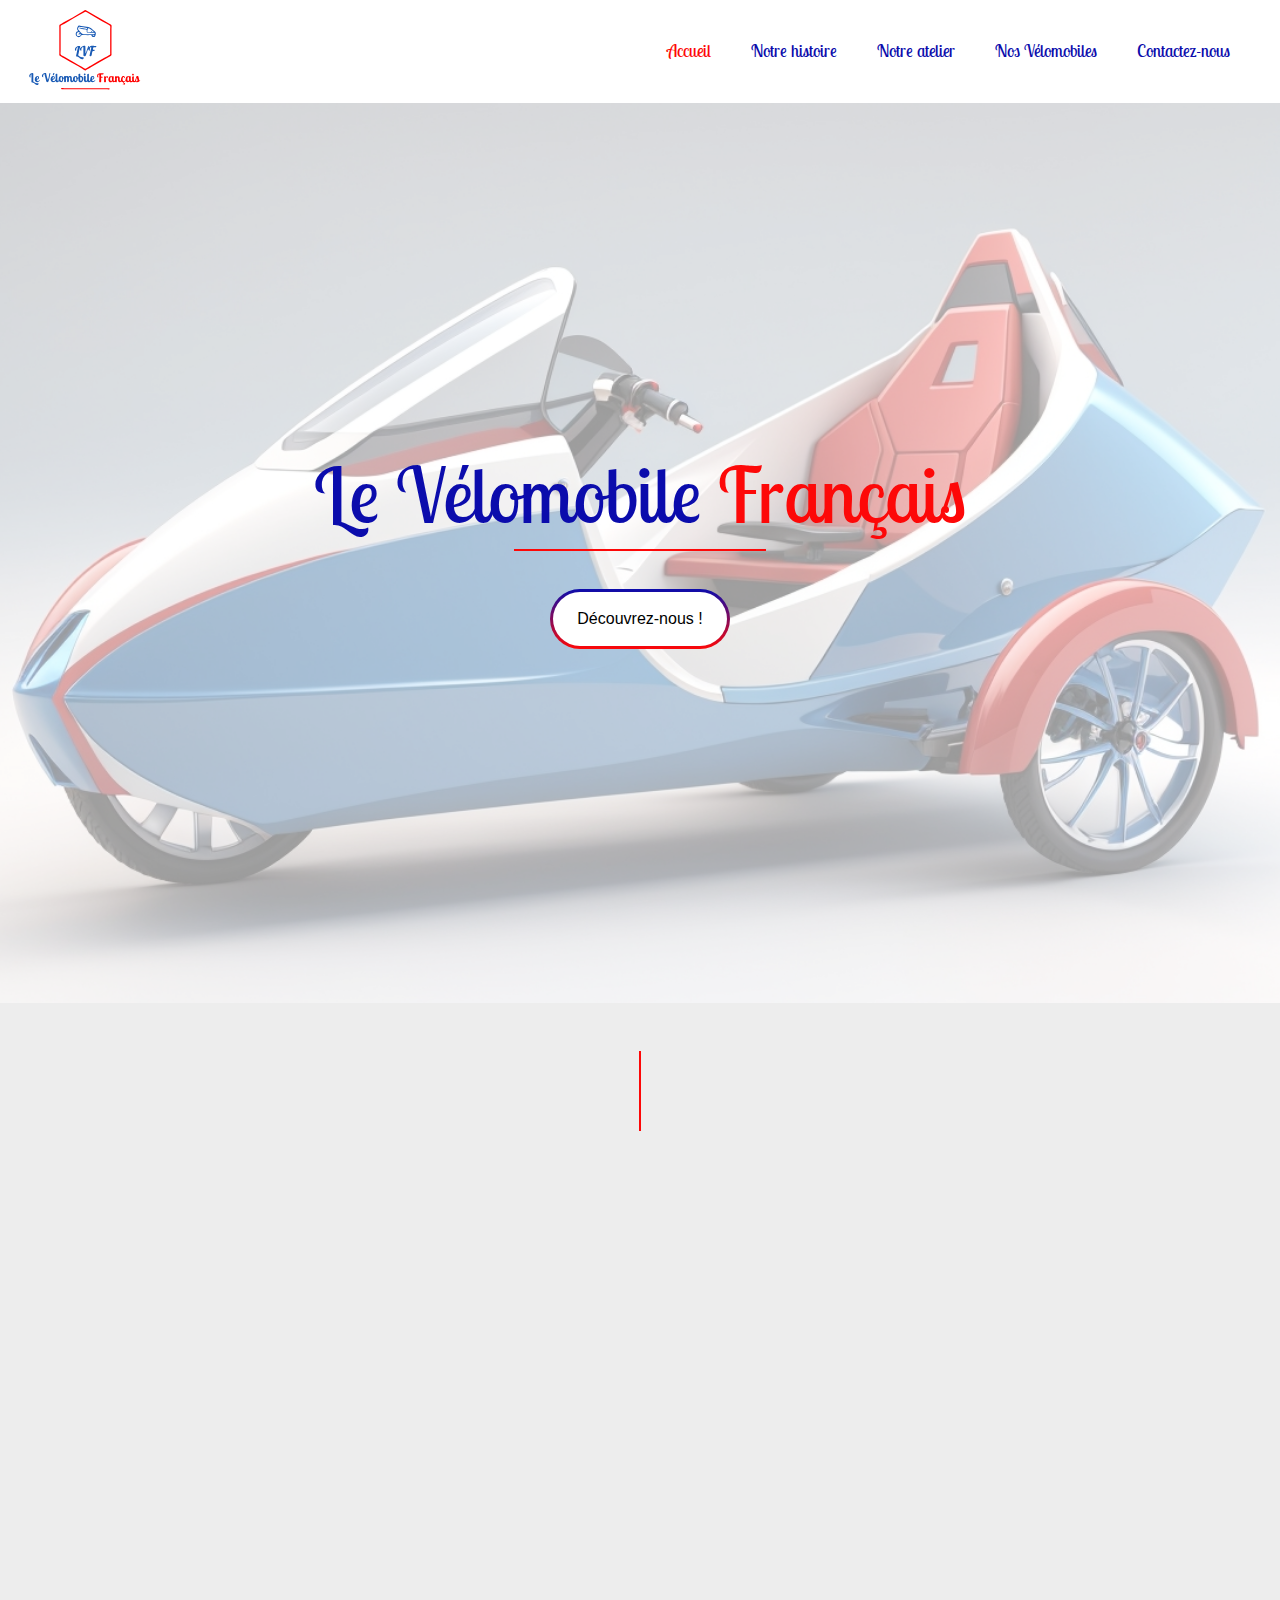
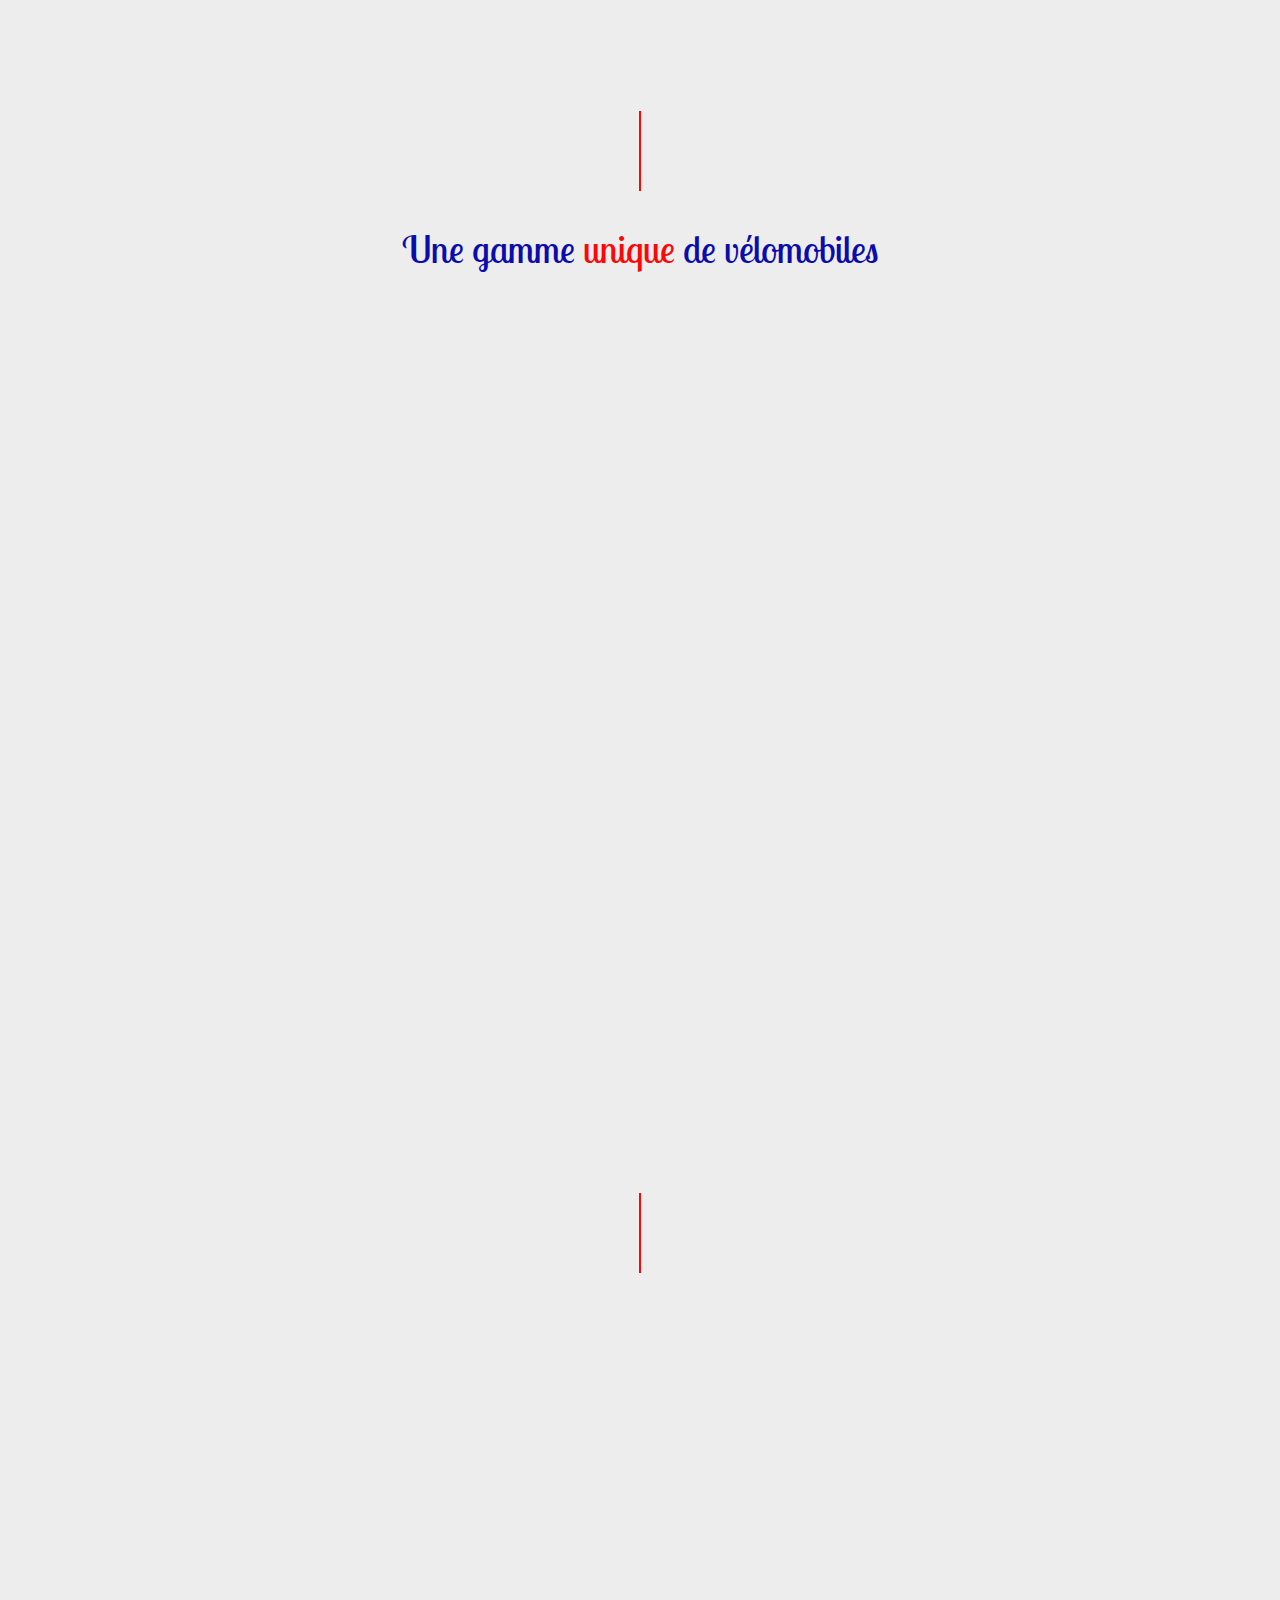
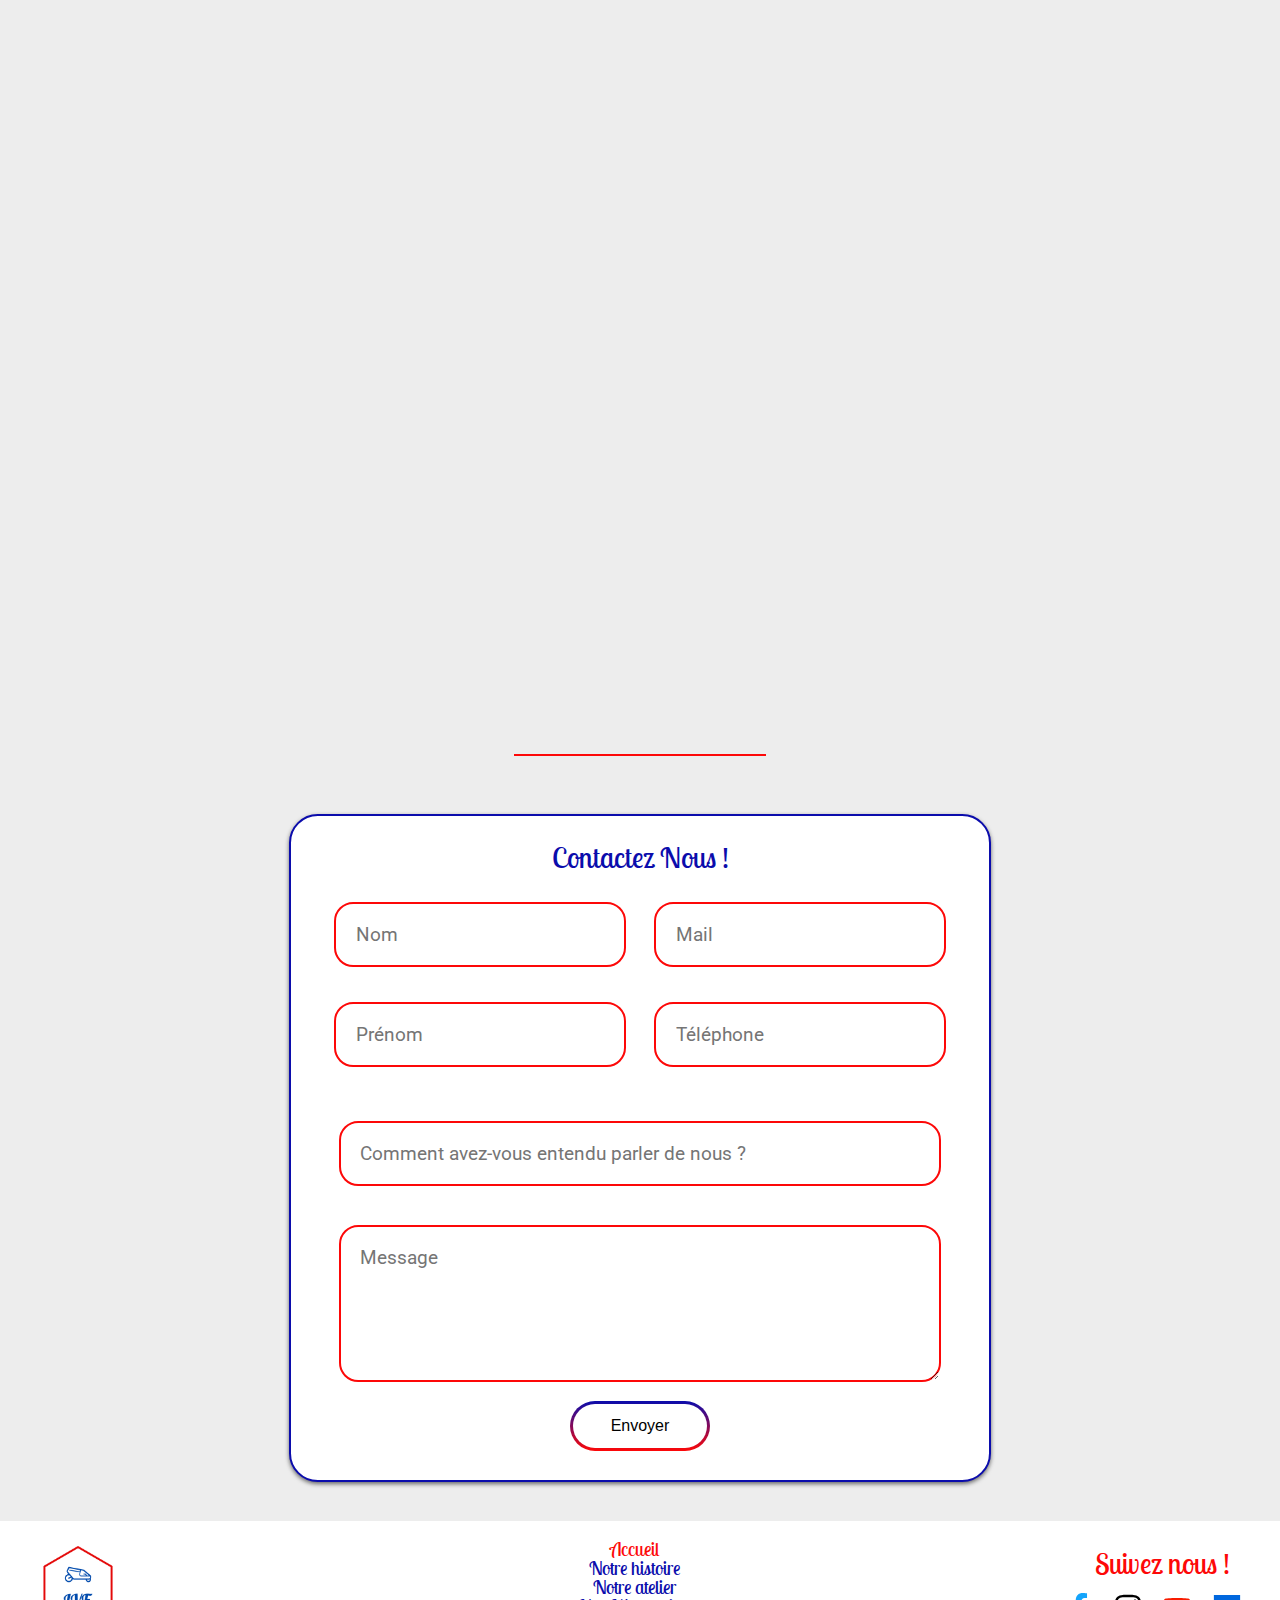
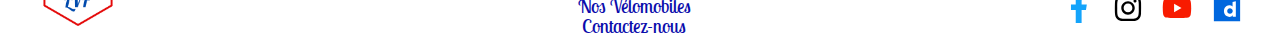
==== commit 8cdafa3a: "modif orthographe" ====
--- a/LVF/index.html
+++ b/LVF/index.html
@@ -163,7 +163,7 @@
         <div class="container-box threeBis reveal">
           <div class="container-content-three reveal-3">
             <p>
-              Notre usine de Mendes (Aveyron) est un modèle de production
+              Notre usine de Mende (Aveyron) est un modèle de production
               décarbonné. Sortie de terre il y a maintenant 8 mois et tirant
               profit des ressources naturelles (photovoltaïque et éolien), elle
               sera pleinement opérationelle au premier trimestre 2024.
--- a/LVF/style/general.css
+++ b/LVF/style/general.css
@@ -161,7 +161,6 @@
   height: 500px;
 }
 
-
 /*Notre gamme unique*/
 .container-box {
   display: flex;
@@ -185,7 +184,6 @@
   box-shadow: var(--blue) 0px 2px 5px -1px, var(--blue) 0px 1px 3px -1px;
   transition: transform 0.1s ease-out;
 }
-
 
 .content-about-one ul li {
   text-align: center;
@@ -341,7 +339,6 @@
   }
 }
 
-
 /*Media QUERIES*/
 
 @media screen and (max-width: 992px) {
@@ -376,7 +373,7 @@
     margin: 1em 1em 0 0;
   }
   h3 {
-    font-size: 1em;
+    font-size: 1.75em;
   }
   .content-about-one,
   .content-about-two {
@@ -442,11 +439,11 @@
   body {
     font-size: 1.2em;
   }
- }
- 
- /* Extra large devices (large laptops and desktops, 1200px and up) */
- @media only screen and (min-width: 1200px) {
+}
+
+/* Extra large devices (large laptops and desktops, 1200px and up) */
+@media only screen and (min-width: 1400px) {
   body {
     font-size: 1.25em;
   }
- } +}
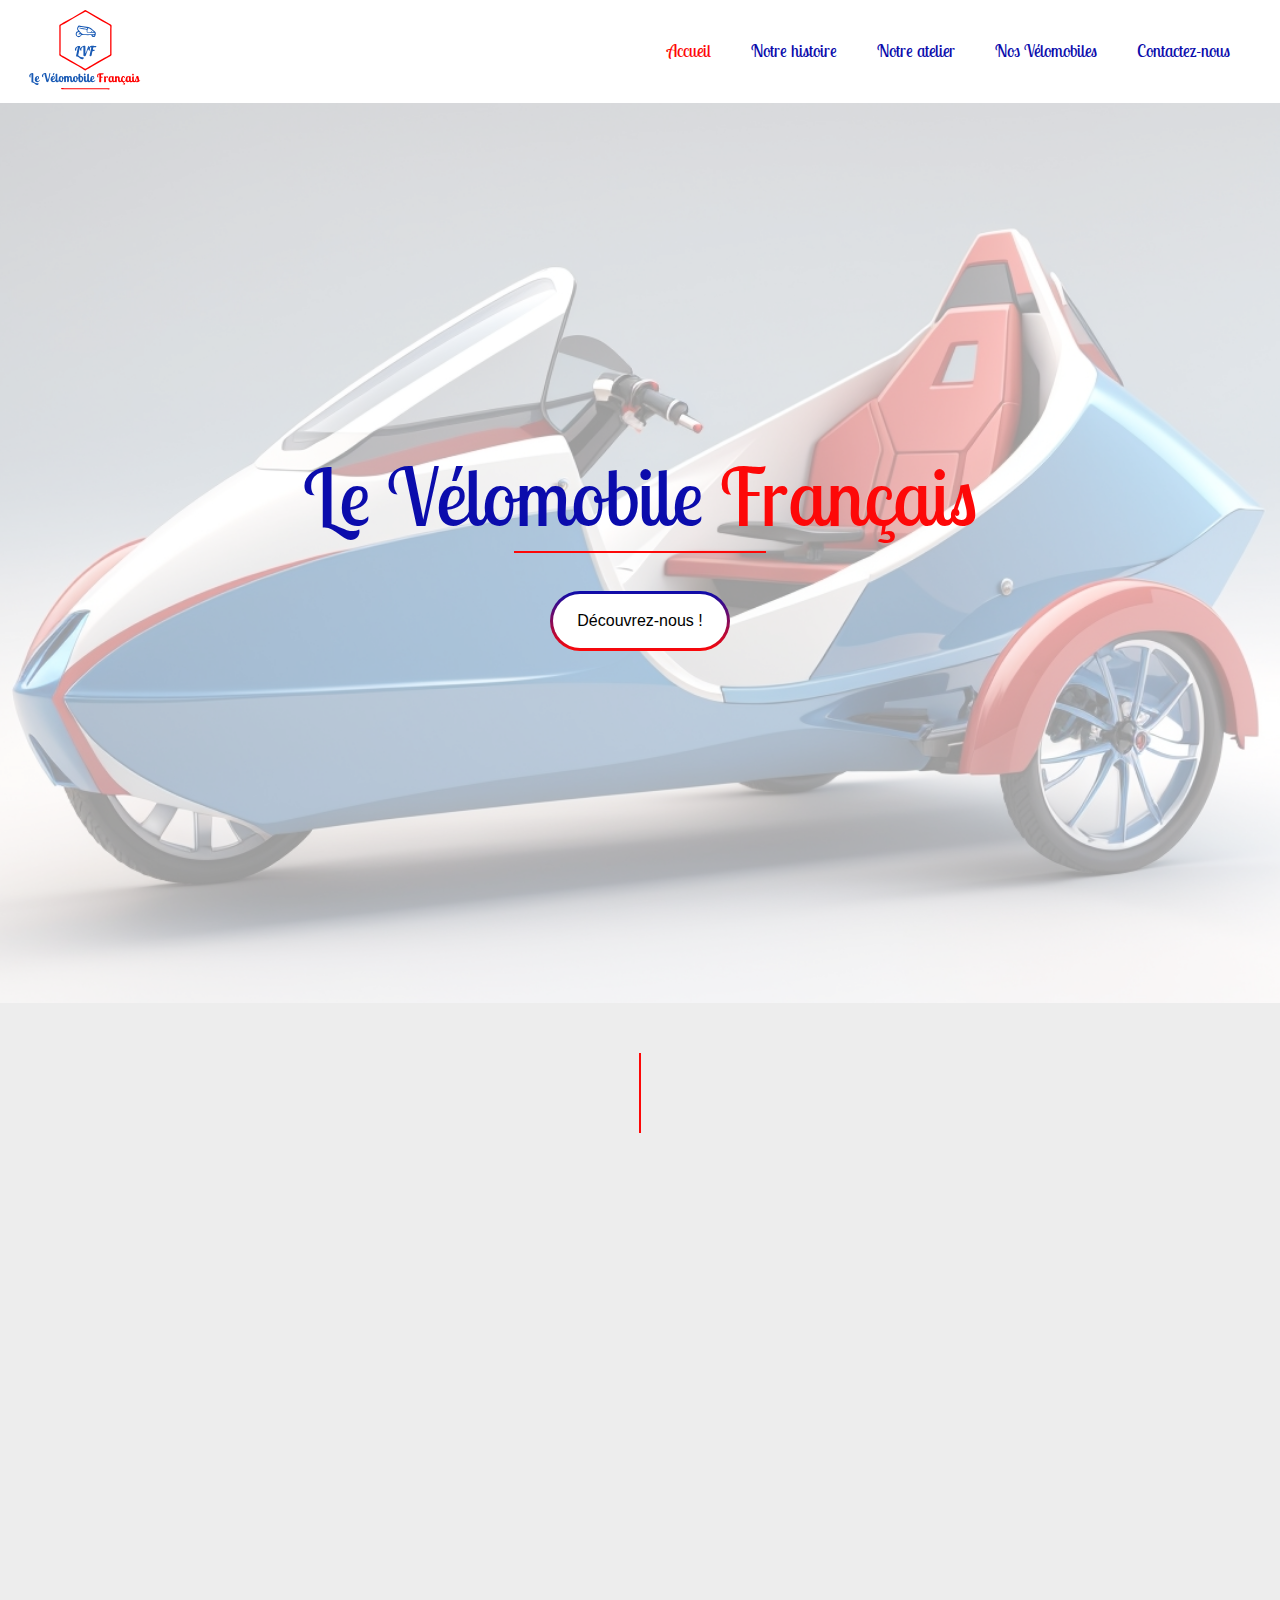
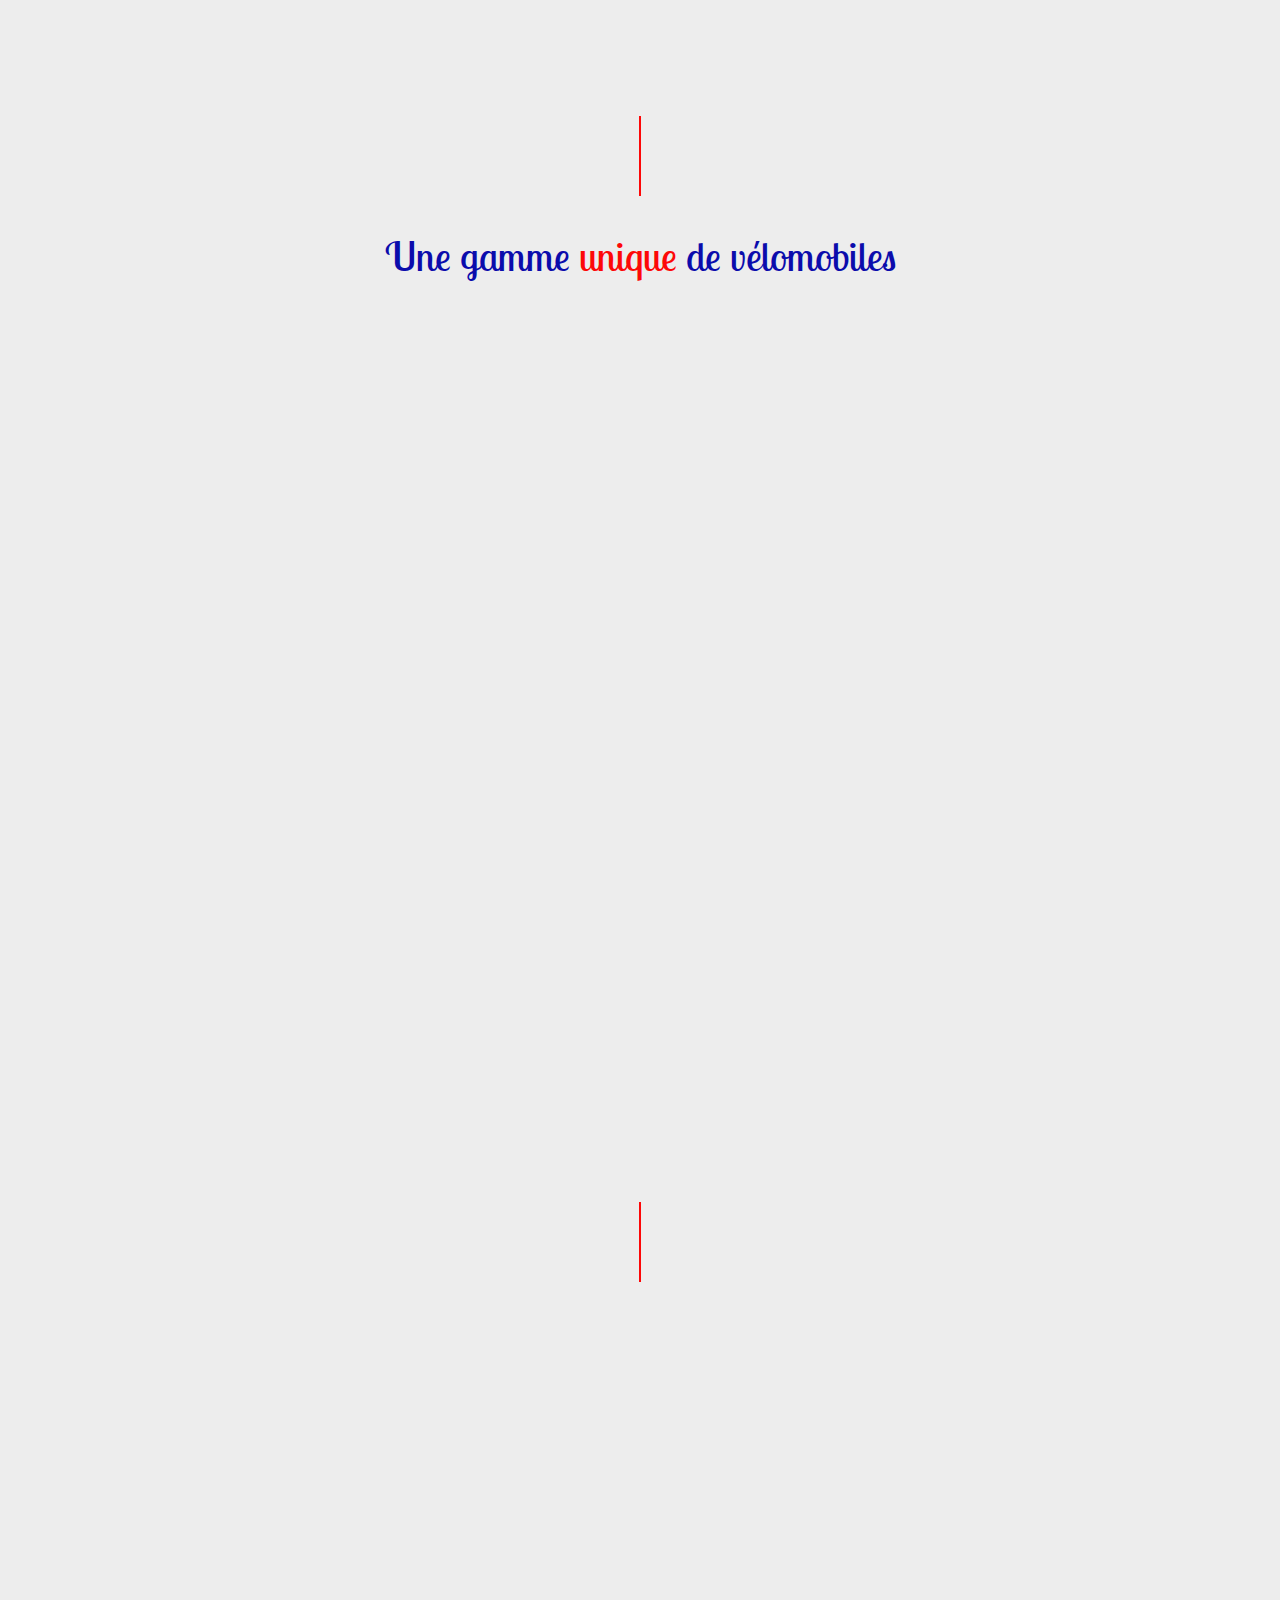
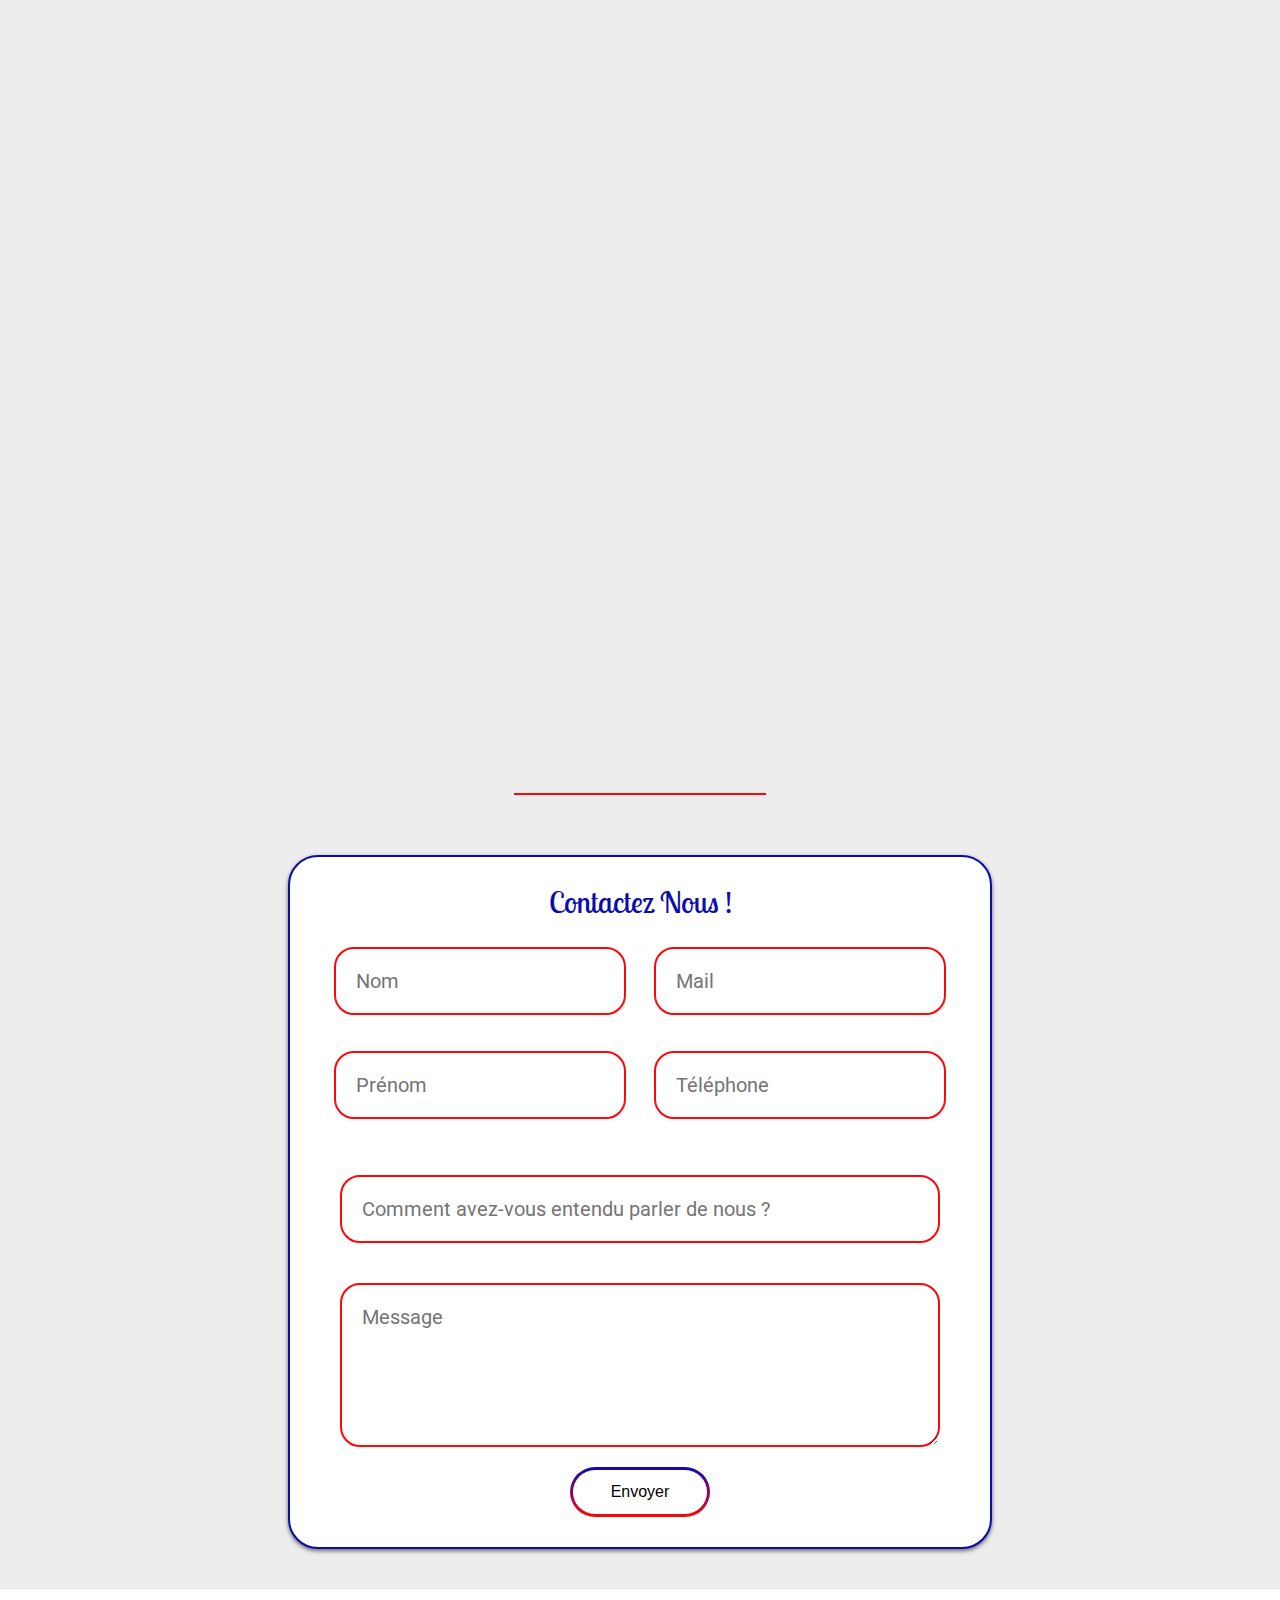
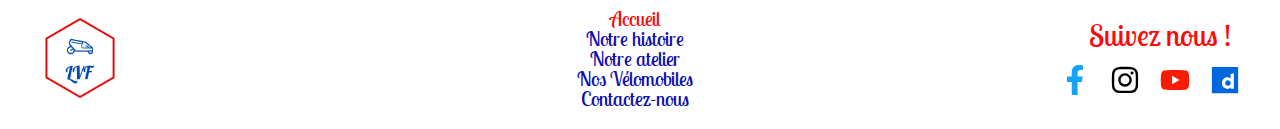
==== commit 39511d1e: "Ajout d'un peu de css sur le texte, corrections diverses sur index et histoire.html" ====
--- a/LVF/index.html
+++ b/LVF/index.html
@@ -65,10 +65,10 @@
           <div class="content-text reveal-2">
             <p>
               Nos showrooms sont à l'image de nos produits, modernes et
-              parfaitement intégrés à leur environnement.Venir découvrir ces
-              lieux de partage et d'informations afin de pouvoir, peut être,
-              visiter notre usine en exclusivitée.Très vite vous pourrez venir y
-              essayer nos modèles LVF-Q et LVF-S en exclusivité et passer
+              parfaitement intégrés à leur environnement. Venez découvrir ces
+              lieux de partage et d'informations afin de pouvoir, peut-être,
+              visiter notre usine en exclusivité. Très vite, vous pourrez venir y
+              essayer nos modèles de vélomobiles LVF-Q et LVF-S en exclusivité et passer
               commande.
             </p>
           </div>
@@ -91,12 +91,12 @@
               title="Modèle LVF-Q"
             />
           </div>
-          <div class="content-about-one reveal-2">
+          <div class="content-about-one reveal-2 card">
             <h3>Notre modèle <span class="active-blue">LVF-Q</span></h3>
             <ul>
-              <li>Caractéristiques technique</li>
-              <li>poids : 130kg</li>
-              <li>vitesse: jusqu'à 45km/h</li>
+              <li>Caractéristiques techniques</li>
+              <li>Poids : 130kg</li>
+              <li>Vitesse: jusqu'à 45km/h</li>
               <li>Prix : A partir de 5000€*</li>
             </ul>
 
@@ -108,12 +108,12 @@
           </div>
         </div>
         <div class="container-box reveal">
-          <div class="content-about-two reveal-4">
+          <div class="content-about-two reveal-4 card">
             <h3>Notre modèle <span class="active">LVF-S</span></h3>
             <ul>
-              <li>Caractéristiques technique</li>
-              <li>poids : 100kg</li>
-              <li>vitesse : Jusqu'à 70km/h</li>
+              <li>Caractéristiques techniques</li>
+              <li>Poids : 100kg</li>
+              <li>Vitesse : Jusqu'à 70km/h</li>
               <li>prix : A partir de 8000€*</li>
             </ul>
 
@@ -147,10 +147,10 @@
           <div class="container-content-three reveal-2">
             <p>
               Conscients des enjeux écologiques et originaires d'une grande
-              ville à taille humaine, nous nous sommes naturellement orienté
-              vers un moyen de transport écologique, partique et
-              accessible.Montpellier et ses environs offre le meileur de la vie
-              citadine mais également périurbaine et un terrain de jeu
+              ville à taille humaine, nous nous sommes naturellement orientés
+              vers un moyen de transport écologique, pratique et
+              accessible. Montpellier et ses environs offrent le meilleur de la vie
+              citadine mais également périurbaine, ainsi qu'un terrain de jeu
               privilégié pour nos Vélomobiles.
             </p>
             <a href="./html/histoire.html"
@@ -163,7 +163,7 @@
         <div class="container-box threeBis reveal">
           <div class="container-content-three reveal-3">
             <p>
-              Notre usine de Mende (Aveyron) est un modèle de production
+              Notre usine de Mendes (Aveyron) est un modèle de production
               décarbonné. Sortie de terre il y a maintenant 8 mois et tirant
               profit des ressources naturelles (photovoltaïque et éolien), elle
               sera pleinement opérationelle au premier trimestre 2024.
--- a/LVF/style/general.css
+++ b/LVF/style/general.css
@@ -31,6 +31,11 @@
 
 body {
   background-color: var(--background);
+}
+
+.content-text p {
+  line-height: 1.2em;
+  margin-bottom: .8em;
 }
 
 /*Image qui prend toute la largeur*/
@@ -161,6 +166,7 @@
   height: 500px;
 }
 
+
 /*Notre gamme unique*/
 .container-box {
   display: flex;
@@ -215,6 +221,14 @@
 .content-about-two ul li {
   text-align: center;
   margin: 0.5em 0 0 0;
+}
+
+/* Cartes techniques des modèles */
+.card {
+  border: 2px solid var(--blue);
+  box-shadow: 2px 2px 0 var(--red);
+  padding: 2em;
+  border-radius: 8px;
 }
 
 /*section histoire/usine*/
@@ -339,6 +353,7 @@
   }
 }
 
+
 /*Media QUERIES*/
 
 @media screen and (max-width: 992px) {
@@ -373,7 +388,7 @@
     margin: 1em 1em 0 0;
   }
   h3 {
-    font-size: 1.75em;
+    font-size: 1em;
   }
   .content-about-one,
   .content-about-two {
@@ -439,11 +454,11 @@
   body {
     font-size: 1.2em;
   }
-}
-
-/* Extra large devices (large laptops and desktops, 1200px and up) */
-@media only screen and (min-width: 1400px) {
+ }
+ 
+ /* Extra large devices (large laptops and desktops, 1200px and up) */
+ @media only screen and (min-width: 1200px) {
   body {
     font-size: 1.25em;
   }
-}
+ } 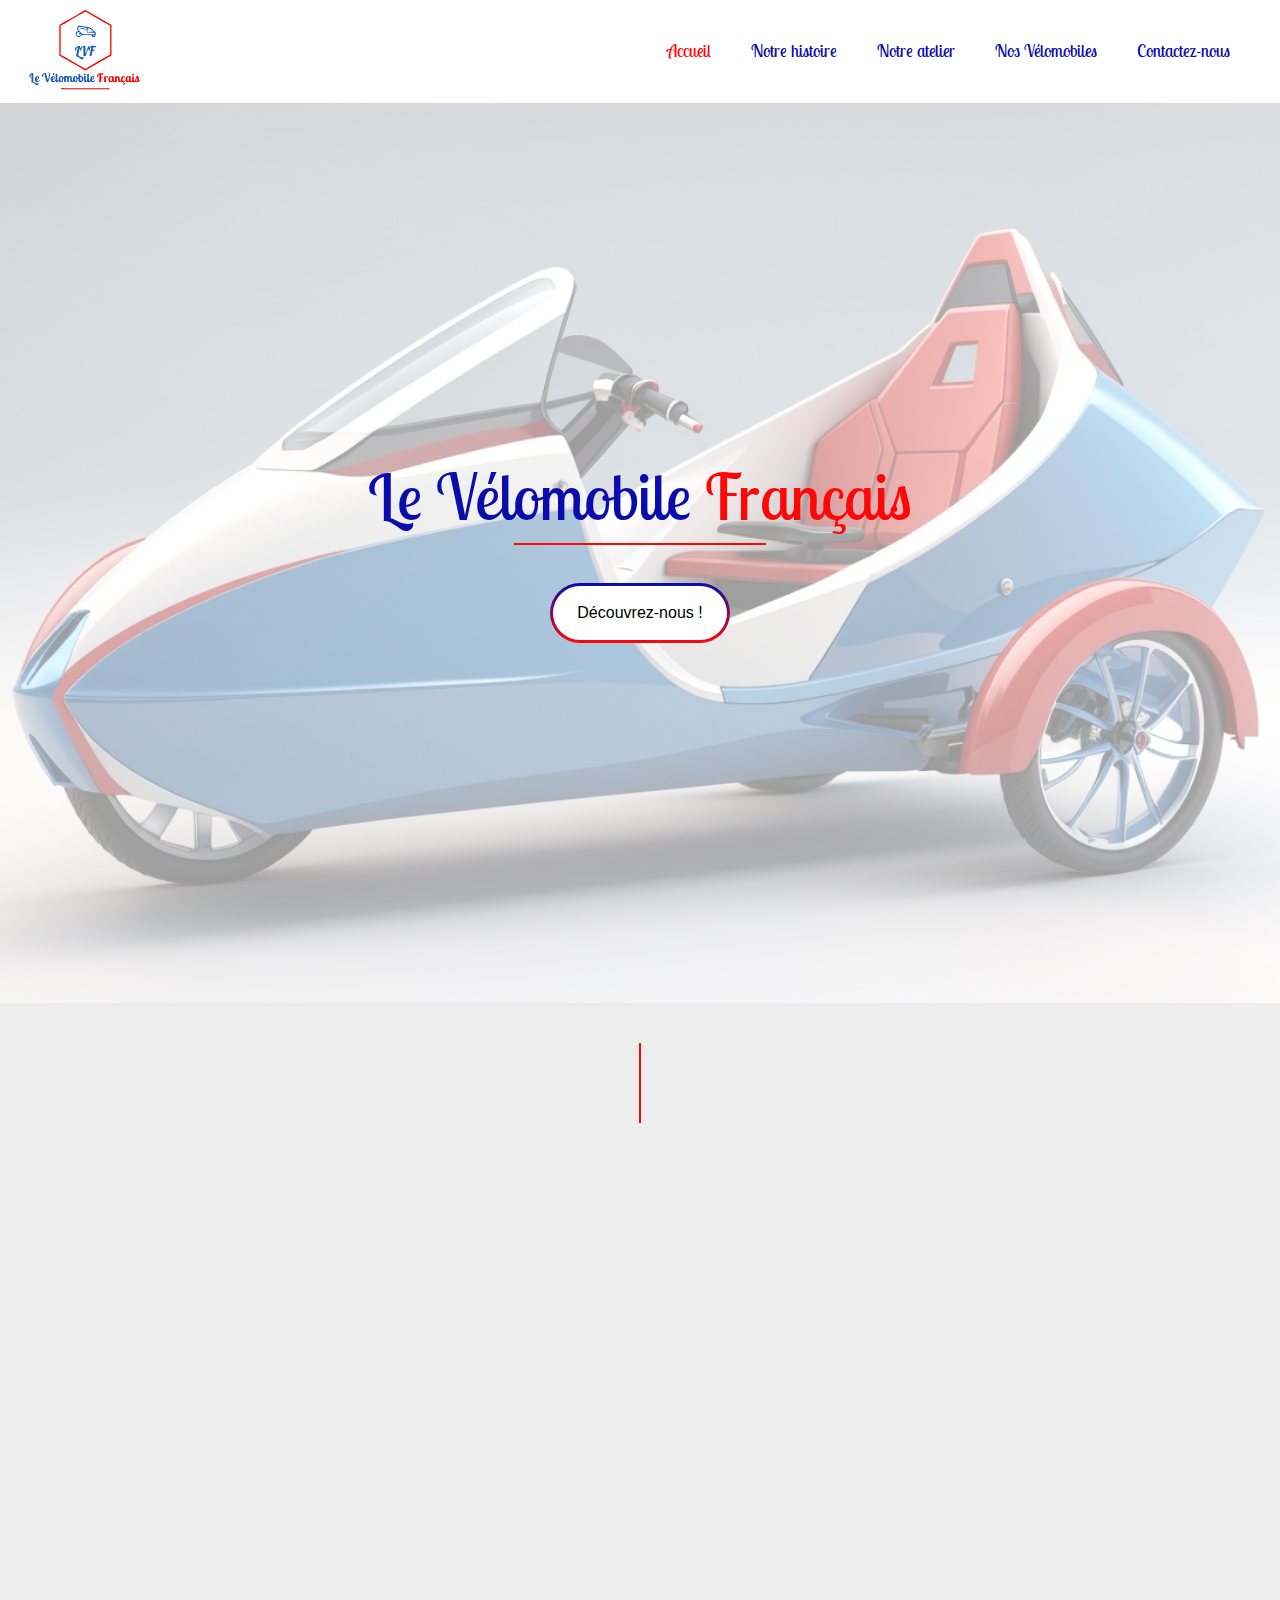
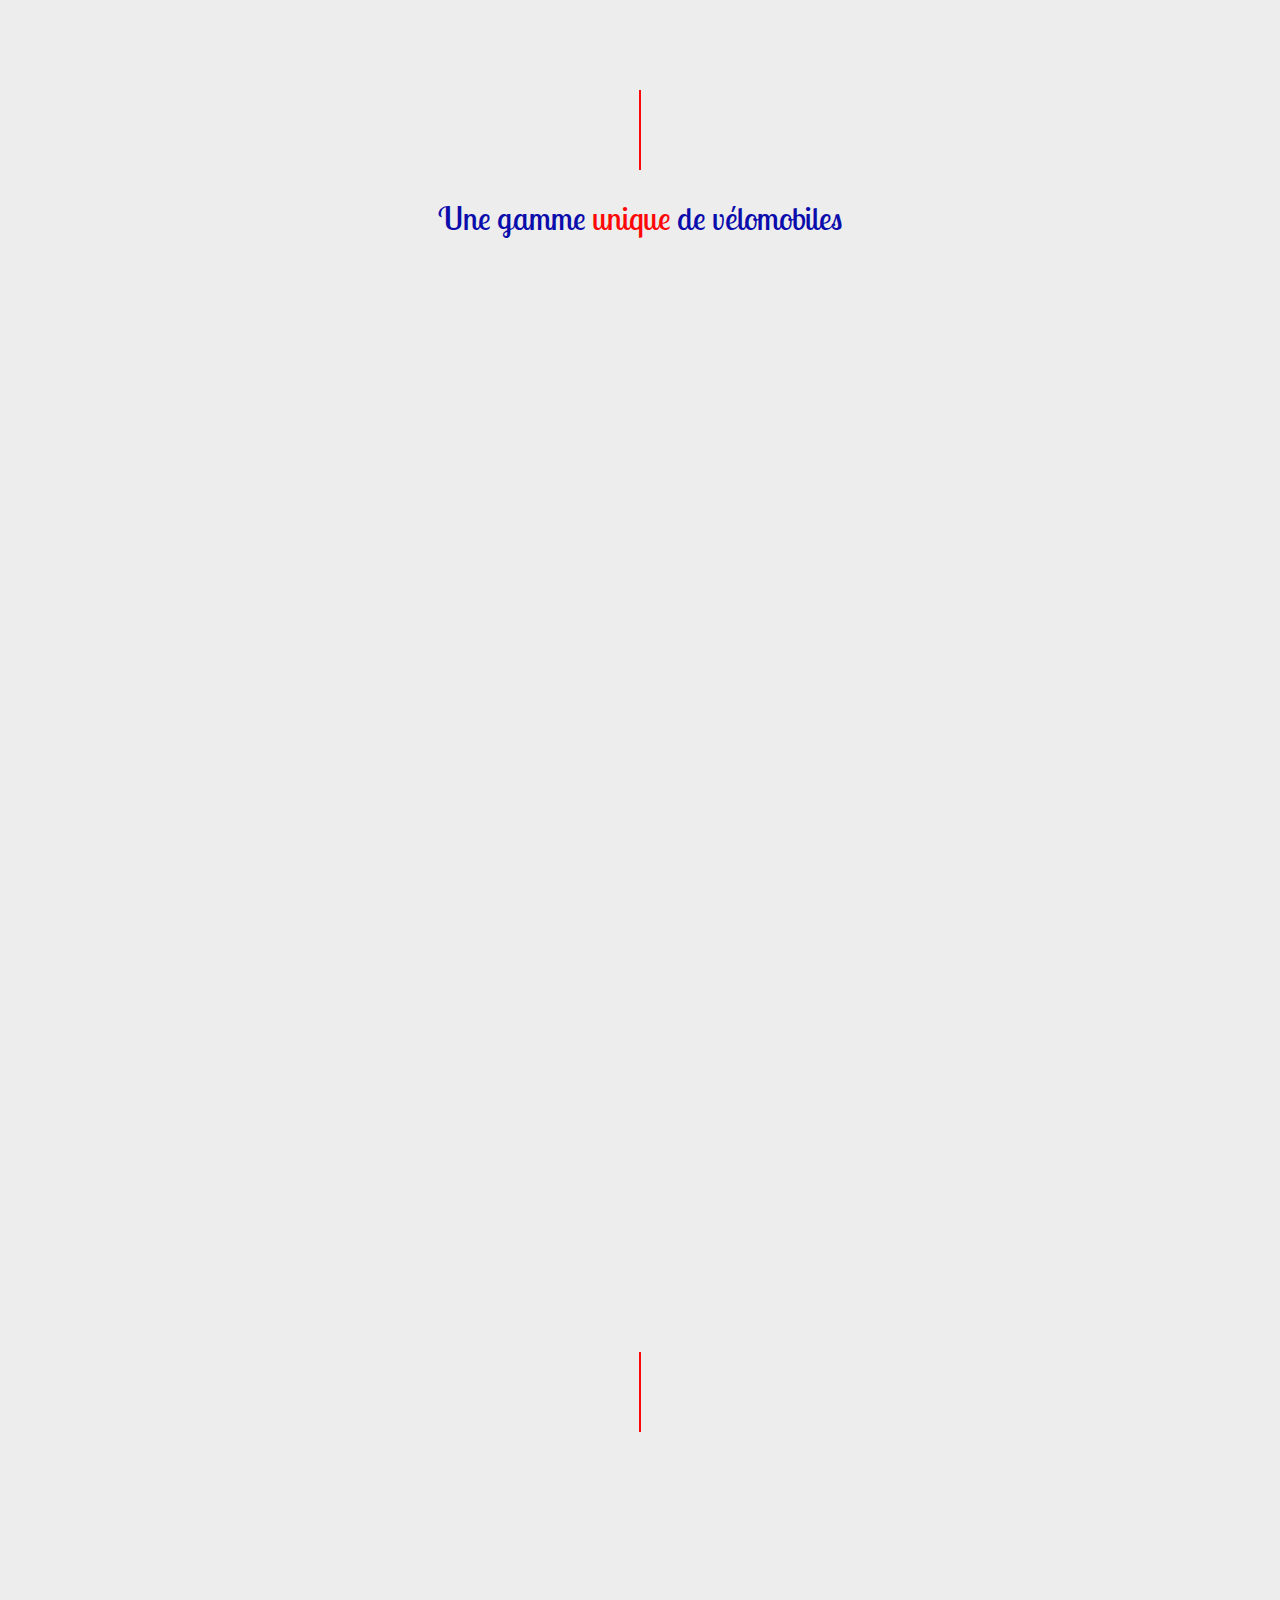
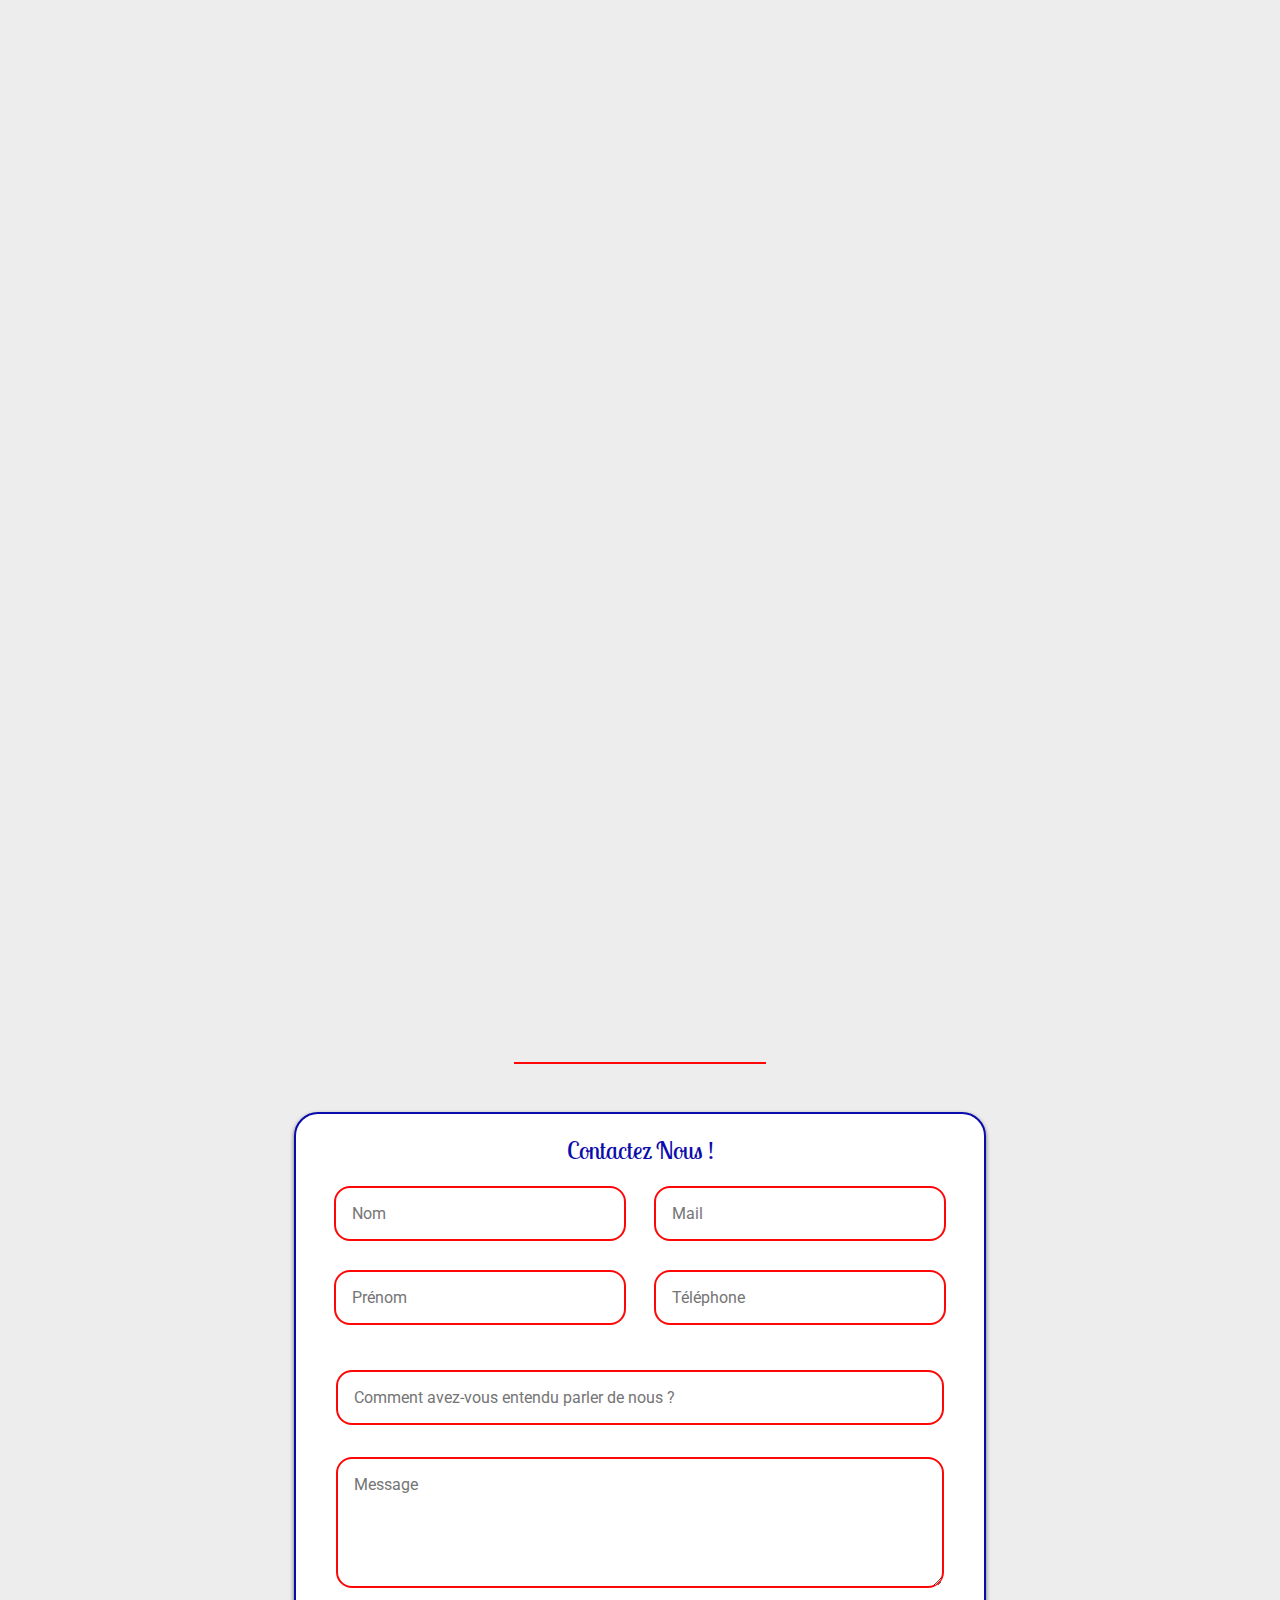
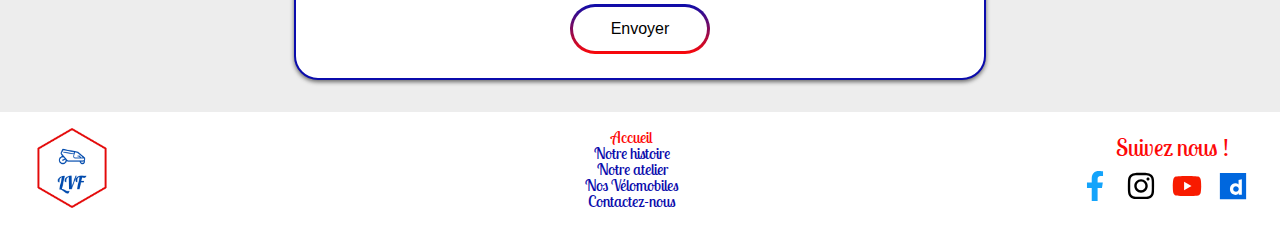
==== commit bd0317c7: "Merge branch 'main' of https://github.com/Somenae/projetBobo" ====
--- a/LVF/index.html
+++ b/LVF/index.html
@@ -163,7 +163,7 @@
         <div class="container-box threeBis reveal">
           <div class="container-content-three reveal-3">
             <p>
-              Notre usine de Mendes (Aveyron) est un modèle de production
+              Notre usine de Mende (Aveyron) est un modèle de production
               décarbonné. Sortie de terre il y a maintenant 8 mois et tirant
               profit des ressources naturelles (photovoltaïque et éolien), elle
               sera pleinement opérationelle au premier trimestre 2024.
--- a/LVF/style/general.css
+++ b/LVF/style/general.css
@@ -166,7 +166,6 @@
   height: 500px;
 }
 
-
 /*Notre gamme unique*/
 .container-box {
   display: flex;
@@ -250,7 +249,7 @@
   flex-direction: column;
   justify-content: center;
   align-items: center;
-  text-align: justify;
+ 
 }
 
 /*formulaire*/
@@ -353,7 +352,6 @@
   }
 }
 
-
 /*Media QUERIES*/
 
 @media screen and (max-width: 992px) {
@@ -388,7 +386,7 @@
     margin: 1em 1em 0 0;
   }
   h3 {
-    font-size: 1em;
+    font-size: 1.75em;
   }
   .content-about-one,
   .content-about-two {
@@ -454,11 +452,38 @@
   body {
     font-size: 1.2em;
   }
- }
- 
- /* Extra large devices (large laptops and desktops, 1200px and up) */
- @media only screen and (min-width: 1200px) {
+}
+
+/* Extra large devices (large laptops and desktops, 1200px and up) */
+@media only screen and (min-width: 1200px) {
   body {
     font-size: 1.25em;
   }
- } +}
+
+@media only screen and (max-width: 1400px) {
+  body {
+    font-size: 1em;
+  }
+  .picture-content-title img {
+    width: 700px;
+    height: 500px;
+  }
+  .picture-content-one img {
+    width: 700px;
+    height: 500px;
+  }
+  .picture-content-two img {
+    width: 700px;
+    height: 500px;
+  }
+  .model img{
+    width: 700px;
+    height:400px;
+  }
+  .container-picture-three img {
+    width: 700px;
+    height: 500px;
+  }
+
+}
